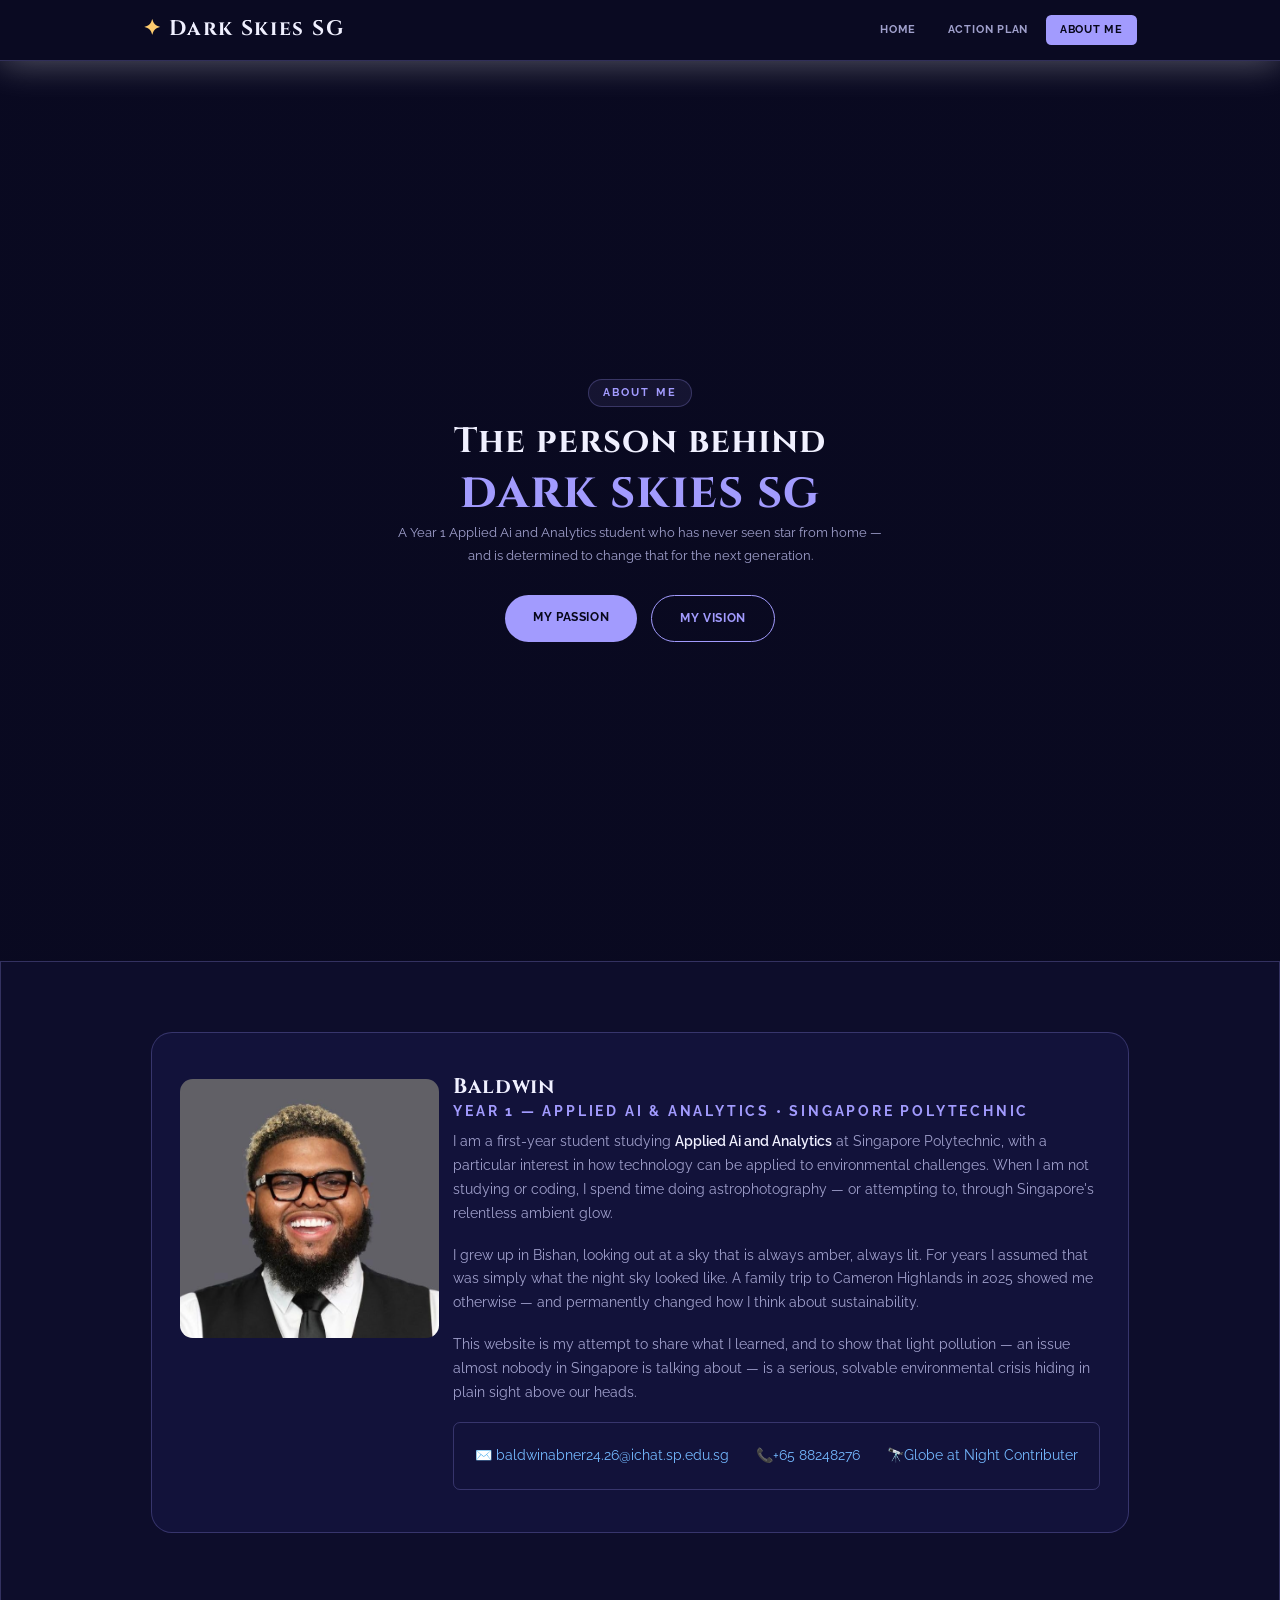
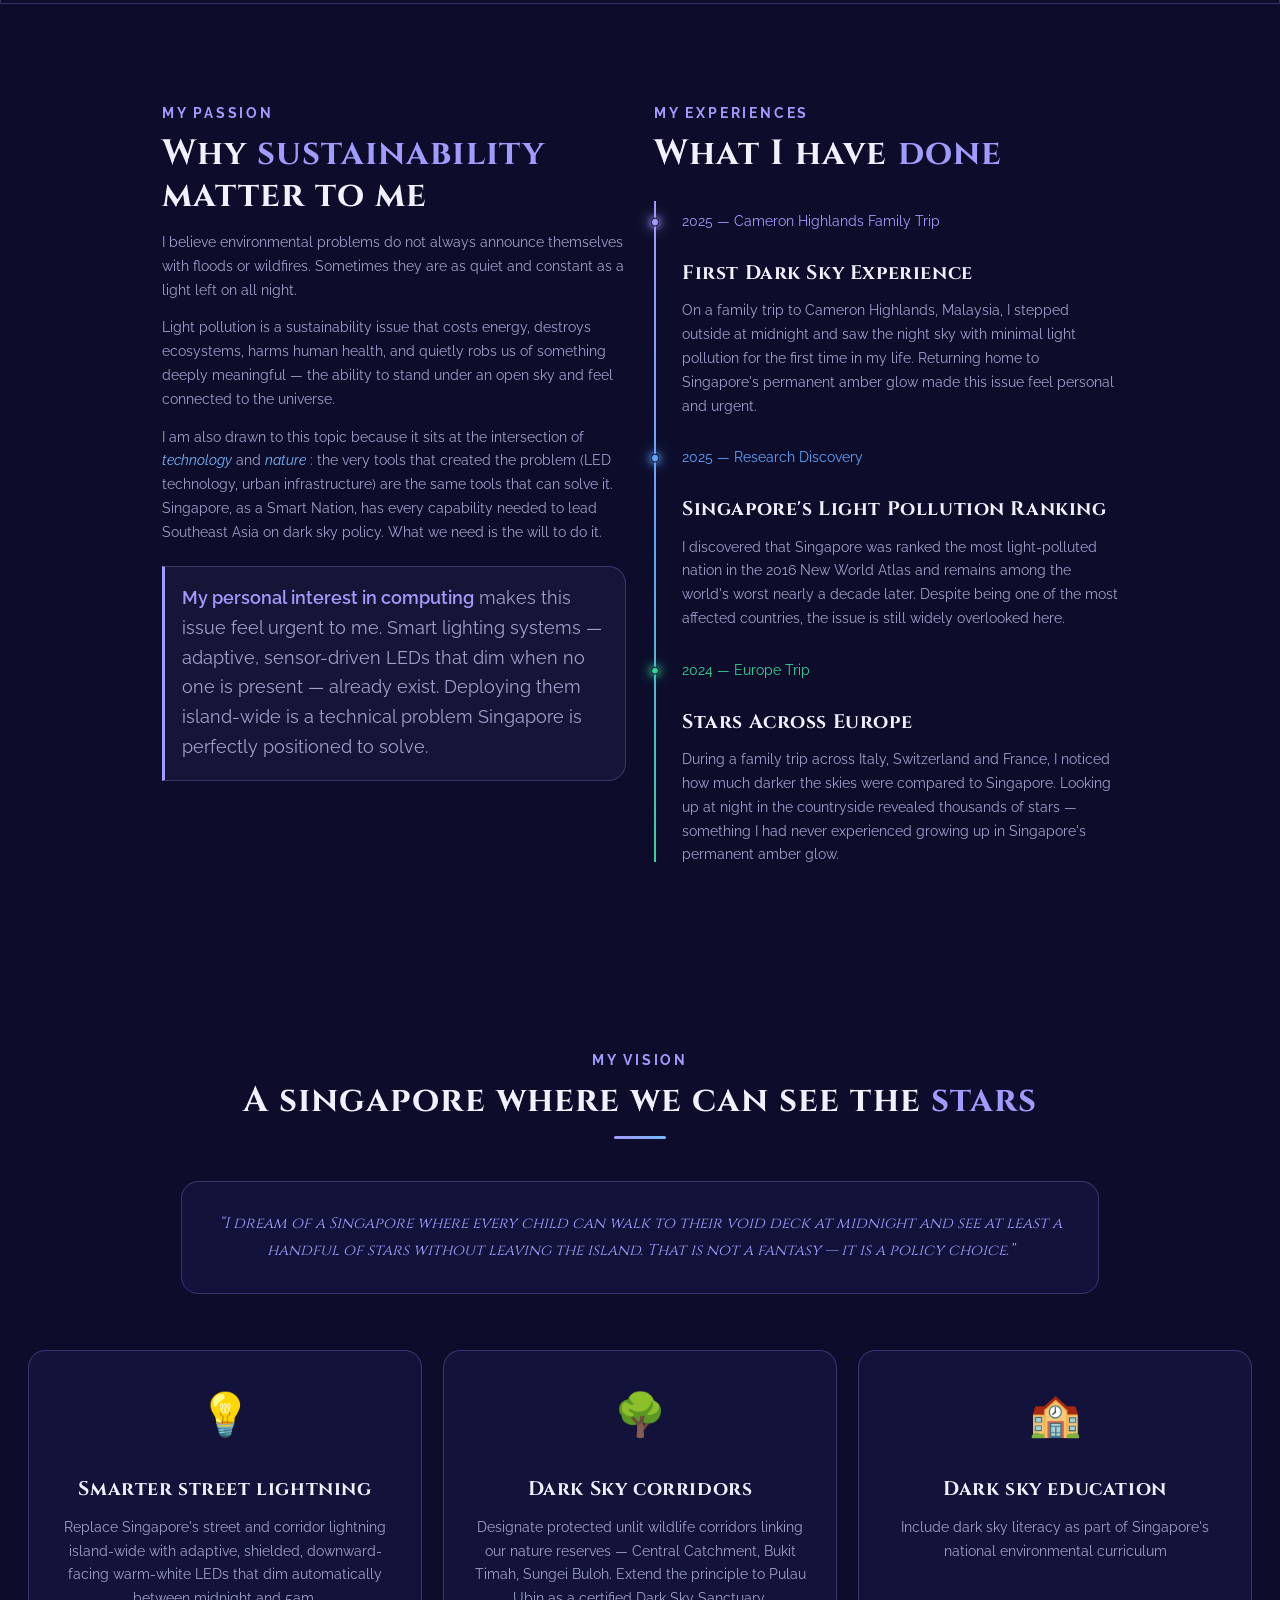
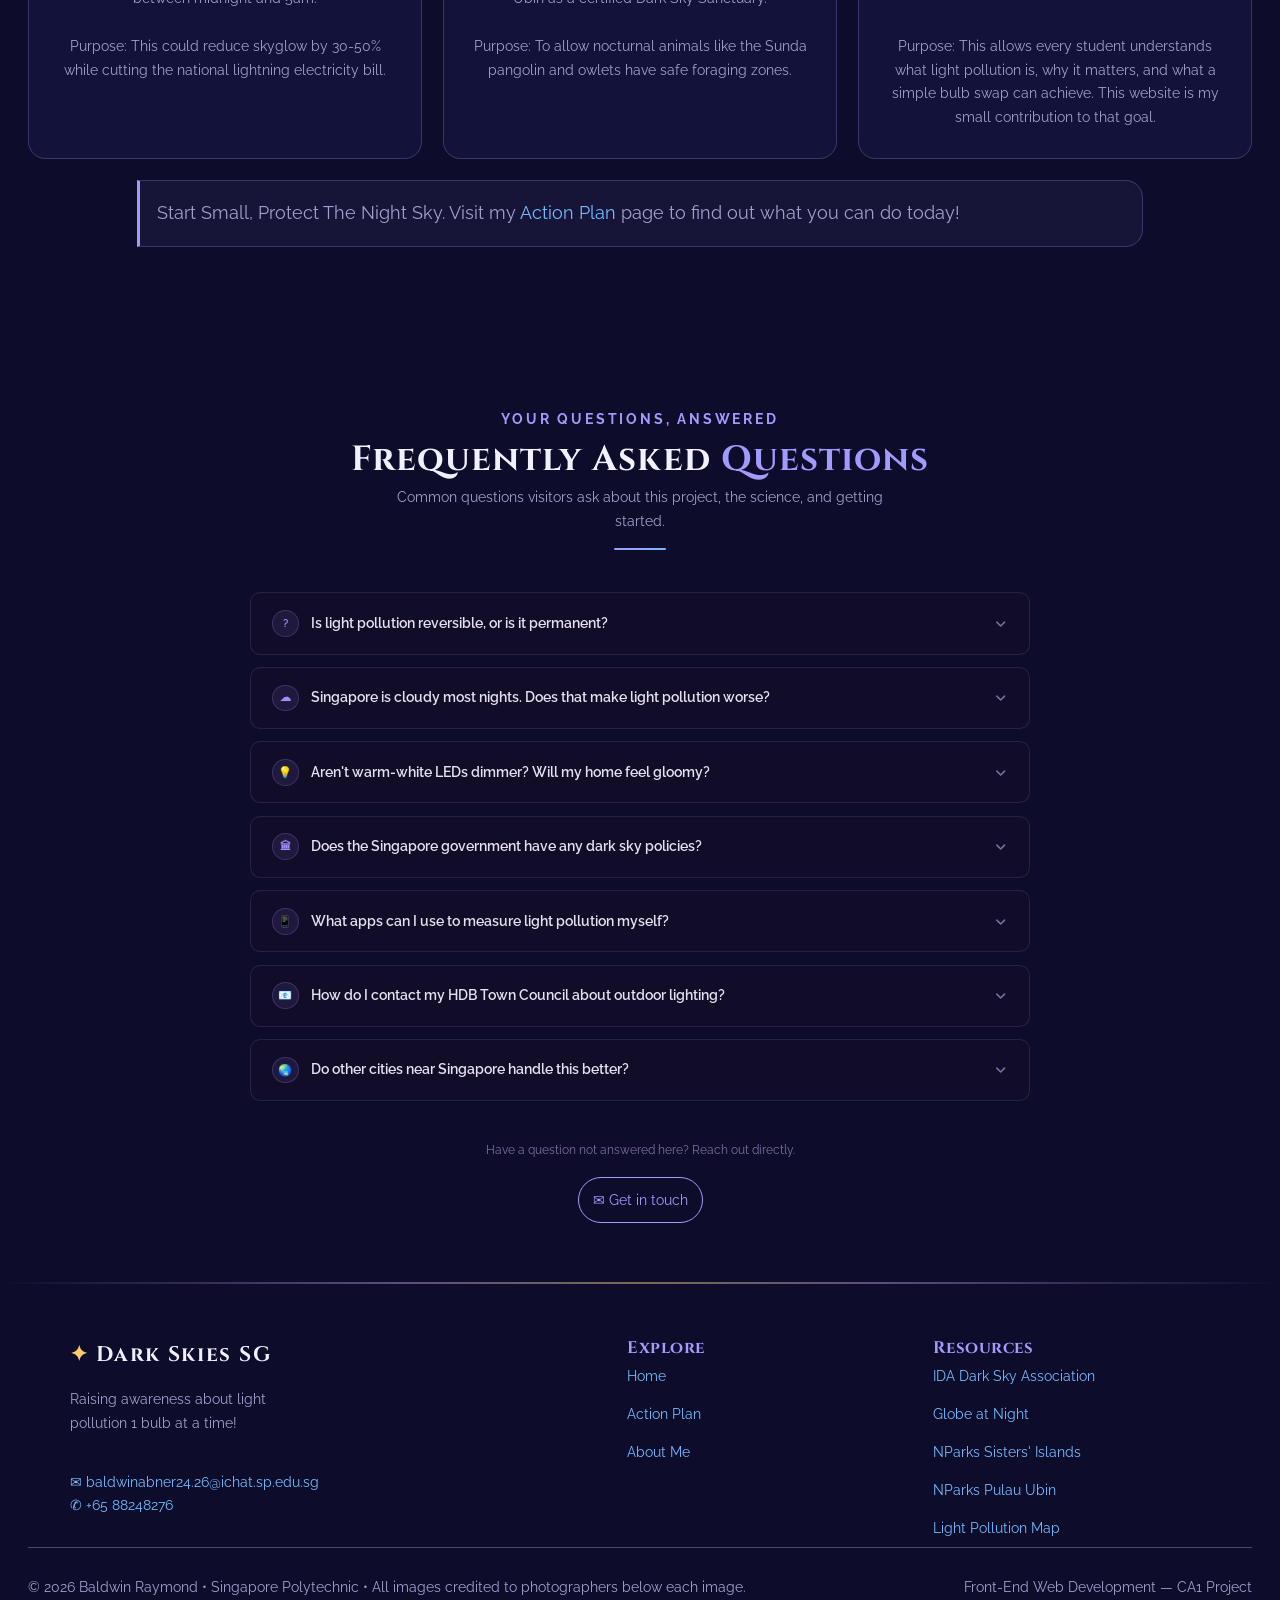
==== about.html @ 1385d78f "Adding main files" ====
<!DOCTYPE html>
<html lang="en">
<head>
    <meta charset="UTF-8">
    <meta name="viewport" content="width=device-width, initial-scale=1.0">
    <meta name="description" content="Dark Skies SG - raising awareness about light pollution in Singapore.">
    <link rel="preconnect" href="https://fonts.googleapis.com">
    <link rel="preconnect" href="https://fonts.gstatic.com" crossorigin>
    <link href="https://fonts.googleapis.com/css2?family=Cinzel:wght@400;700&family=Raleway:wght@400;500;600;700&display=swap" rel="stylesheet">
    <link rel="stylesheet" href="/css/global.css">
    <link rel="stylesheet" href="/css/about.css">
    <title>Dark Skies SG</title>
</head>

<body>
    <header>
        <div>
            <a href="index.html" class="logo">Dark Skies SG</a>
            <nav>
                <ul>
                    <li><a href="index.html">Home</a></li>
                    <li><a href="action.html">Action Plan</a></li>
                    <li><a href="about.html" class="active">About Me</a></li>
                </ul>
            </nav>
        </div>
    </header>
    <main>
        <section class="starry-night">
                <div>
                    <span class="banner-label">About me</span>
                    <h1>The person behind<br><span>dark skies sg</span></h1>
                    <p>
                        A Year 1 Applied Ai and Analytics student who has never seen star from home 
                        &mdash; and is determined to change that for the next generation.
                    </p>
                    <div class="button-row">
                        <a href="#passion" class="btn-primary">My Passion</a>
                        <a href="#vision"  class="btn-outline">My Vision</a>
                    </div>
                </div>
        </section>
        <section class="profile">
            <div>
                <div >
                    <img class="pfp" src="/images/about/druski.png" alt="Picture of Me(Baldwin)">
                </div>
                <div class="profile-text">
                    <h1>Baldwin</h1>
                    <span class="section-tag">Year 1 &mdash; Applied AI &amp; Analytics &bull; Singapore Polytechnic</span>
                    <p class="profile-description">I am a first-year student studying <strong>Applied Ai and Analytics</strong> at Singapore Polytechnic&comma; with a particular interest in how technology can be applied to environmental challenges. 
                        When I am not studying or coding&comma; I spend time doing astrophotography &mdash; or attempting to&comma; through Singapore&apos;s relentless ambient glow.
                    </p>
                    <p class="profile-description"> I grew up in Bishan&comma; looking out at a sky that is always amber, always lit. For years I assumed that was simply what the night sky looked like. 
                        A family trip to Cameron Highlands in 2025 showed me otherwise &mdash; and permanently changed how I think about sustainability.
                    </p>
                    <p class="profile-description">
                        This website is my attempt to share what I learned&comma; and to show that light pollution &mdash; an issue almost nobody in Singapore is talking about — 
                        is a serious, solvable environmental crisis hiding in plain sight above our heads.
                    </p>
                    <div class="socials">
                        <div>
                            
                            <a class="email" href="mailto:baldwinabner24.26@ichat.sp.edu.sg">&#x2709;&#xFE0F; baldwinabner24.26@ichat.sp.edu.sg</a>
                        </div>
                        <div>
                            <a class="tel" href="tel:+6588248276">&#x1F4DE;+65 88248276</a>
                        </div>
                        <div>
                            <a href="https://globeatnight.org/" target="_blank">&#x1F52D;Globe at Night Contributer</a>
                        </div>
                    </div>
                </div>
            </div>
            
        </section>
        <section id="passion">
            <div>
                <div id="mypassion">
                    <span class="section-tag">My passion</span>
                    <h2>Why <span class="highlight">sustainability</span> matter to me</h2>
                    <p>I believe environmental problems do not always announce themselves with floods or wildfires. 
                        Sometimes they are as quiet and constant as a light left on all night.</p>
                    <p>Light pollution is a sustainability issue that costs energy, destroys ecosystems, harms human health, and quietly robs us of something deeply meaningful 
                        &mdash; the ability to stand under an open sky and feel connected to the universe.</p>
                    <p>I am also drawn to this topic because it sits at the intersection of <em>technology</em> and <em>nature</em> &colon; 
                        the very tools that created the problem (LED technology, urban infrastructure) are the same tools that can solve it. 
                        Singapore, as a Smart Nation, has every capability needed to lead Southeast Asia on dark sky policy. What we need is the will to do it.</p>
                    <div class="highlight-box">
                        <strong class="text-violet">My personal interest in computing</strong> makes this issue feel urgent to me. Smart lighting systems &mdash; adaptive, sensor-driven LEDs that dim when no one is present &mdash; already exist. 
                        Deploying them island-wide is a technical problem Singapore is perfectly positioned to solve.
                    </div>
                </div>
                <div id="exp">
                    <span class="section-tag">My experiences</span>
                    <h2>What I have <span class="highlight">done</span></h2>
                    <div class="exp-timeline">
                        <div class="exp-item">
                            <p class="exp-year">2025 &mdash; Cameron Highlands Family Trip</p>
                            <h3>First Dark Sky Experience</h3>
                            <p>On a family trip to Cameron Highlands, Malaysia, I stepped outside
                            at midnight and saw the night sky with minimal light pollution for the
                            first time in my life. Returning home to Singapore's permanent amber
                            glow made this issue feel personal and urgent.</p>
                        </div>
                        <div class="exp-item">
                            <p class="exp-year">2025 &mdash; Research Discovery</p>
                            <h3>Singapore's Light Pollution Ranking</h3>
                            <p>I discovered that Singapore was ranked the most light-polluted
                            nation in the 2016 New World Atlas and remains among the world's
                            worst nearly a decade later. Despite being one of the most affected
                            countries, the issue is still widely overlooked here.</p>
                        </div>
                        <div class="exp-item">
                            <p class="exp-year">2024 &mdash; Europe Trip</p>
                            <h3>Stars Across Europe</h3>
                            <p>During a family trip across Italy, Switzerland and France, I noticed
                            how much darker the skies were compared to Singapore. Looking up at night
                            in the countryside revealed thousands of stars — something I had never
                            experienced growing up in Singapore's permanent amber glow.</p>
                        </div>
                    </div>
                </div>
            </div>
        </section>
        <section id="vision">
            <div class="section-head">
                <span class="section-tag">My vision</span>
                <h2>A singapore where we can see the <span class="text-violet">stars</span></h2>
            </div>
            <div class="vision-quote">
                <p>&ldquo;I dream of a Singapore where every child can walk to their void deck at midnight and see at least a handful of stars without leaving the island. That is not a fantasy &mdash; it is a policy choice.&rdquo;</p>
            </div>
            <div id="vision-grid">
                <div>
                    <p class="vision-logo" aria-hidden="true">&#x1F4A1;</p>
                    <h3>Smarter street lightning</h3>
                    <p>Replace Singapore's street and corridor lightning island-wide with adaptive, shielded,
                        downward-facing warm-white LEDs that dim automatically between midnight and 5am. 
                        <br/><br/>
                        Purpose: This could reduce skyglow by 30-50% while cutting the national lightning electricity bill.
                    </p>
                </div>
                <div>
                    <p class="vision-logo" aria-hidden="true">&#x1F333;</p>
                    <h3>Dark Sky corridors</h3>
                    <p>Designate protected unlit wildlife corridors linking our nature reserves &mdash; 
                        Central Catchment, Bukit Timah, Sungei Buloh.  Extend the principle to Pulau Ubin as a certified Dark Sky Sanctuary.
                        <br/><br/>
                        Purpose: To allow nocturnal animals like the Sunda pangolin and owlets have safe foraging zones. 
                       </p>
                </div>
                <div>
                    <p class="vision-logo" aria-hidden="true">&#x1F3EB;</p>
                    <h3>Dark sky education</h3>
                    <p>Include dark sky literacy as part of Singapore&apos;s national environmental curriculum 
                        <br/><br/><br/><br/>
                        Purpose: This allows every student understands what light pollution is, why it matters, and what a simple bulb swap can achieve. 
                        This website is my small contribution to that goal.</p>
                </div>
            </div>
            <span class="highlight-box">Start Small, Protect The Night Sky. Visit my <a href="action.html">Action Plan</a> page to find out what you can do today!
            </span>
        </section>
        <section id="faq">
            <div class="section-head">
                <span class="section-tag">Your Questions, Answered</span>
                <h2>Frequently Asked <span class="highlight">Questions</span></h2>
                <p>Common questions visitors ask about this project, the science, and getting started.</p>
            </div>

            <div class="faq-list">

                <details class="faq-item">
                    <summary>
                        <span class="faq-q-text">
                            <span class="faq-icon">?</span>
                            Is light pollution reversible, or is it permanent?
                        </span>
                        <svg class="faq-chevron" viewBox="0 0 20 20" fill="none" stroke="currentColor" stroke-width="2" stroke-linecap="round" stroke-linejoin="round">
                            <path d="M5 8l5 5 5-5"/>
                        </svg>
                    </summary>
                    <div class="faq-answer">
                        <p>Unlike most environmental damage, light pollution is <strong>almost entirely reversible the moment you switch a light off</strong>. There is no residue to clean up, no soil to remediate. Cities that have adopted shielded, downward-facing warm LEDs have reported measurably darker skies within weeks. The challenge is political and cultural, not scientific.</p>
                    </div>
                </details>

                <details class="faq-item">
                    <summary>
                        <span class="faq-q-text">
                            <span class="faq-icon">&#x2601;</span>
                            Singapore is cloudy most nights. Does that make light pollution worse?
                        </span>
                        <svg class="faq-chevron" viewBox="0 0 20 20" fill="none" stroke="currentColor" stroke-width="2" stroke-linecap="round" stroke-linejoin="round">
                            <path d="M5 8l5 5 5-5"/>
                        </svg>
                    </summary>
                    <div class="faq-answer">
                        <p>Yes, significantly. Cloud cover acts like a giant mirror, <strong>reflecting artificial light back down</strong> and amplifying skyglow. On an overcast night in Singapore, the sky can appear even brighter than on a clear night &mdash; the clouds trap and scatter the light upward from buildings and streets below. This is why our nights never truly go dark, even in a thunderstorm.</p>
                        <div class="highlight-box">&#x2139;&#xFE0F; This also means reducing light output has an outsized positive effect here &mdash; less light in means far less reflected back.</div>
                    </div>
                </details>

                <details class="faq-item">
                    <summary>
                        <span class="faq-q-text">
                            <span class="faq-icon">&#x1F4A1;</span>
                            Aren&apos;t warm-white LEDs dimmer? Will my home feel gloomy?
                        </span>
                        <svg class="faq-chevron" viewBox="0 0 20 20" fill="none" stroke="currentColor" stroke-width="2" stroke-linecap="round" stroke-linejoin="round">
                            <path d="M5 8l5 5 5-5"/>
                        </svg>
                    </summary>
                    <div class="faq-answer">
                        <p>Not at all. Brightness is measured in <strong>lumens</strong>, not colour temperature &mdash; a 2700&thinsp;K warm-white bulb can be just as bright as a 6500&thinsp;K cool-white one at the same wattage. The difference is the tone: warm white feels like candlelight or sunrise; cool white mimics midday daylight. Warm light is actually <strong>easier on the eyes indoors at night</strong> and signals to your brain that it is time to wind down.</p>
                    </div>
                </details>

                <details class="faq-item">
                    <summary>
                        <span class="faq-q-text">
                            <span class="faq-icon">&#x1F3DB;</span>
                            Does the Singapore government have any dark sky policies?
                        </span>
                        <svg class="faq-chevron" viewBox="0 0 20 20" fill="none" stroke="currentColor" stroke-width="2" stroke-linecap="round" stroke-linejoin="round">
                            <path d="M5 8l5 5 5-5"/>
                        </svg>
                    </summary>
                    <div class="faq-answer">
                        <p>As of 2026, Singapore has <strong>no dedicated light pollution legislation</strong>. The BCA and NEA regulate energy efficiency and some outdoor lighting standards, but sky-facing glare and skyglow are not formally controlled. NParks has taken steps to reduce lighting in some nature reserves, but there is no national dark sky framework comparable to those in the UK, Czech Republic, or South Korea.</p>
                        <div class="highlight-box">&#x270D;&#xFE0F; This is exactly why citizen petitions &mdash; like the HDB Town Council letter in my action plan &mdash; matter. Policy follows public pressure.</div>
                    </div>
                </details>

                <details class="faq-item">
                    <summary>
                        <span class="faq-q-text">
                            <span class="faq-icon">&#x1F4F1;</span>
                            What apps can I use to measure light pollution myself?
                        </span>
                        <svg class="faq-chevron" viewBox="0 0 20 20" fill="none" stroke="currentColor" stroke-width="2" stroke-linecap="round" stroke-linejoin="round">
                            <path d="M5 8l5 5 5-5"/>
                        </svg>
                    </summary>
                    <div class="faq-answer">
                        <p><strong>Loss of the Night</strong> &lpar;Android &amp; iOS&rpar; turns your eyes into a calibrated sensor &mdash; it guides you to look at specific stars and records how many you can detect, producing a sky brightness reading. <strong>Globe at Night</strong> has a companion app for submitting star counts. For a map view, <a href="https://lightpollutionmap.info" target="_blank">lightpollutionmap.info</a> overlays satellite-measured sky brightness globally and lets you zoom into any Singapore neighbourhood.</p>
                    </div>
                </details>

                <details class="faq-item">
                    <summary>
                        <span class="faq-q-text">
                            <span class="faq-icon">&#x1F4E7;</span>
                            How do I contact my HDB Town Council about outdoor lighting?
                        </span>
                        <svg class="faq-chevron" viewBox="0 0 20 20" fill="none" stroke="currentColor" stroke-width="2" stroke-linecap="round" stroke-linejoin="round">
                            <path d="M5 8l5 5 5-5"/>
                        </svg>
                    </summary>
                    <div class="faq-answer">
                        <p>Every HDB estate has a Town Council with a public feedback portal. Visit <strong>mynicehome.gov.sg</strong> or your Town Council&apos;s own website and submit a request under the &ldquo;estate maintenance&rdquo; or &ldquo;lighting&rdquo; category. Requests backed by <strong>multiple residents signing the same letter</strong> carry significantly more weight. Be specific: cite the fixture location, suggest shielded replacements, and reference energy savings as a benefit to the TC&apos;s budget.</p>
                    </div>
                </details>

                <details class="faq-item">
                    <summary>
                        <span class="faq-q-text">
                            <span class="faq-icon">&#x1F30F;</span>
                            Do other cities near Singapore handle this better?
                        </span>
                        <svg class="faq-chevron" viewBox="0 0 20 20" fill="none" stroke="currentColor" stroke-width="2" stroke-linecap="round" stroke-linejoin="round">
                            <path d="M5 8l5 5 5-5"/>
                        </svg>
                    </summary>
                    <div class="faq-answer">
                        <p><strong>South Korea</strong> passed a Light Pollution Prevention Act in 2012, establishing national measurement standards and restricting upward-facing commercial signage after midnight. <strong>Taiwan</strong> has designated dark sky parks and restricts street lighting colour temperature near nature reserves. Even <strong>Hong Kong</strong>, similarly dense, has a voluntary Charter on External Lighting that has reduced some commercial glare. Singapore is among the most capable cities in the region to lead on this &mdash; it simply has not prioritised it yet.</p>
                    </div>
                </details>

            </div>

            <div class="faq-bottom">
                <p>Have a question not answered here? Reach out directly.</p>
                <a href="mailto:baldwinabner24.26@ichat.sp.edu.sg" class="btn-outline">&#x2709; Get in touch</a>
            </div>
        </section>
    </main>
    <footer>
        <div class="footer-grid">
            <div>
                <a class="logo" id="footer-logo" href="index.html">Dark Skies SG</a>
                <p>Raising awareness about light pollution 1 bulb at a time&excl;</p>
                <ul class="footer-socials">
                    <li><a href="mailto:baldwinabner24.26@ichat.sp.edu.sg">✉ baldwinabner24.26@ichat.sp.edu.sg</a></li>
                    <li><a href="tel:+6588248276">✆ +65 88248276</a></li>
                </ul>
            </div>
            <div class="footer-col">
                <h4 class="text-violet">Explore</h4>
                <ul>
                    <li><a href="index.html">Home</a></li>
                    <li><a href="action.html">Action Plan</a></li>
                    <li><a href="about.html">About Me</a></li>
                </ul>
            </div>
 
            <div class="footer-col">
                <h4 class="text-violet">Resources</h4>
                <ul>
                    <li>
                        <a href="https://www.darksky.org" target="_blank">
                            IDA Dark Sky Association
                        </a>
                    </li>
                    <li>
                        <a href="https://www.globeatnight.org" target="_blank">
                            Globe at Night
                        </a>
                    </li>
                    <li>
                        <a href="https://www.nparks.gov.sg/visit/parks/park-detail/sisters-islands-marine-park" target="_blank">
                            NParks Sisters' Islands
                        </a>
                    </li>
                    <li>
                        <a href="https://pulau-ubin.nparks.gov.sg/" target="_blank">
                            NParks Pulau Ubin
                        </a>
                    </li>
                    <li>
                        <a href="https://lightpollutionmap.info" target="_blank">
                            Light Pollution Map
                        </a>
                    </li>
                </ul>
            </div>
            
        </div>
        <hr>
        <p class="footer-bottom">
            &copy; 2026 Baldwin Raymond &bull; Singapore Polytechnic &bull; All images credited to photographers below each image.
            <span class="footer-credit">Front-End Web Development &mdash; CA1 Project</span>
        </p>
    </footer>
</body>

</html>
---- css/global.css ----
/* ============================================================
   global.css — shared across all pages
   ============================================================ */

/* --- Reset & base ----------------------------------------- */
*, *::before, *::after { margin: 0; padding: 0; box-sizing: border-box; }

html { scroll-behavior: smooth; }

:root {
    font-size: 14px;
}

@media (min-width: 1900px) {
    :root { font-size: 20px; }
}


body {
    font-family: 'Raleway', 'Segoe UI', sans-serif;
    background-color: #0d0d2b;
    font-size: 1rem;
    line-height: 1.7;
    min-width: 62.5rem; /* 1000px */
    color: #a0a0cc;
    overflow-x: hidden;
}

/* --- Headings --------------------------------------------- */
h1, h2, h3, h4 {
    font-family: 'Cinzel', 'Georgia', serif;
    font-weight: 700;
    line-height: 1.2;
    letter-spacing: 0.03em;
    color: #f0f0ff;
}

h2 { font-size: 2.5rem; }
h2 span { color: #a29bfe; }

h3 { font-size: 1.4rem; margin-bottom: 1rem; }

h4{
    font-size: 1.2rem;
}

strong { 
    color: #f0f0ff;
    font-weight: 600;
}
em { color: #74b9ff; }

a {
    color: #74b9ff;
    text-decoration: none;
    transition: color 0.3s ease;
}

ul:hover a {
    opacity: 0.4;
    transition: opacity 0.3s ease-in-out;
}

ul a:hover {
    opacity: 1;
}
a:hover { color: #a29bfe; }

figcaption { color: #a0a0cc; }

/* --- Header ----------------------------------------------- */
header {
    position: sticky;
    top: 0;
    z-index: 999;
    background-color: #0a0a22;
    border-bottom: 1px solid rgba(162,155,254,.25);
    box-shadow: 0 0.25rem 2.5rem rgba(255,255,255,0.3);
    overflow-x: hidden;
}

header > div {
    max-width: 75rem; /* 1200px */
    margin: 0 auto;
    padding: 0 2rem;
    height: 4.25rem; /* 68px */
    display: flex;
    align-items: center;
    justify-content: space-between;
}

/* --- Logo ------------------------------------------------- */
.logo {
    font-family: 'Cinzel', Georgia, serif;
    font-size: 1.5rem;
    font-weight: 700;
    color: #f0f0ff;
    letter-spacing: 0.08em;
    text-decoration: none;
}
.logo::before { content: "✦ "; color: #fdcb6e; }
.logo:hover { color: #a29bfe; opacity: .9; }

/* --- Nav -------------------------------------------------- */
nav ul {
    list-style: none;
    display: flex;
    gap: 0.25rem;
    align-items: center;
}

nav a {
    display: block;
    padding: 0.4rem 1rem;
    font-size: 0.8rem;
    font-weight: 700;
    letter-spacing: 0.07em;
    text-transform: uppercase;
    color: #a0a0cc;
    text-decoration: none;
    border-radius: 0.375rem; /* 6px */
    white-space: nowrap;
    transition: color .2s, background-color .2s;
}
nav a:hover { background-color: #181848; color: #f0f0ff; }
nav a.active { background-color: #a29bfe; color: #07071a; }

/* --- Sections --------------------------------------------- */
section { padding: 5rem 2rem; } /* 80px 2rem */

.section-dark { background-color: #0a0a22; }

/* Section tag (small label above heading) */
.section-tag {
    display: block;
    margin-bottom: 0.5rem;
    font-size: 1rem;
    font-weight: 700;
    letter-spacing: 0.2em;
    text-transform: uppercase;
    color: #a29bfe;
}

/* Centred section header block */
.section-head {
    text-align: center;
    margin-bottom: 3rem;
}

.section-head::after {
    content: "";
    display: block;
    background: linear-gradient(to right, #A29BFE, #74b9ff);
    margin: auto;
    margin-top: 1rem;
    width: 3.75rem;   /* 60px */
    height: 0.1875rem; /* 3px */
    border-radius: 3.125rem; /* 50px */
}
.section-head p {
    max-width: 37.5rem; /* 600px */
    margin: 0.4rem auto 0;
    font-size: 1rem;
}

/* --- Cards (shared base) ---------------------------------- */
.card, .case-card {
    background-color: #12123a;
    border: 1px solid rgba(162,155,254,.25);
    border-radius: 0.75rem; /* 12px */
    padding: 1rem;
    display: flex;
    flex-direction: column;
    overflow: hidden;
    position: relative;
}

.card img, .case-card img {
    width: 100%;
    height: 20rem; /* 320px */
    object-fit: cover;
}

.card p, .case-card p {
    margin: 0.75rem 0;
}

/* --- Tags ------------------------------------------------- */
.tags { display: flex; flex-wrap: wrap; gap: 0.5rem; margin-top: 2rem; }

.tag {
    display: inline-block;
    padding: 0.35rem 0.9rem;
    font-size: 0.78rem;
    font-weight: 600;
    letter-spacing: 0.05em;
    border: 1px solid rgba(162,155,254,.25);
    border-radius: 6.25rem; /* 100px */
    color: #a0a0cc;
    background-color: #12123a;
    transition: border-color .3s, color .3s;
    cursor: default;
}
.tag:hover { border-color: #a29bfe; color: #a29bfe; }

/* --- Highlight box ---------------------------------------- */
.highlight-box {
    display: block;
    align-items: flex-start;
    max-width: 71.875rem; /* 1150px */
    margin: 1.5rem auto;
    padding: 1.25rem;
    background-color: rgba(162,155,254,.06);
    border: 1px solid rgba(162,155,254,.25);
    border-left: 0.25rem solid #a29bfe; /* 4px */
    border-radius: 0 1.25rem 1.25rem 0; /* 0 20px 20px 0 */
    color: #a0a0cc;
    font-size: 1.25rem;
}
.highlight-box p {
    margin-bottom: 1rem;
    font-size: 1.25rem;
}
.text-violet { color: #a29bfe; }



.starry-night {
    min-height: 100vh;
    display: flex;
    align-items: center;
    justify-content: center;
    text-align: center;
    padding: 4rem;
    background-image:
        linear-gradient(rgba(7,7,26,.62), rgba(7,7,26,.62)),
        url("https://usagif.com/wp-content/uploads/gifs/starfall-gif-46.gif");
    background-size: cover;
    background-position: center;
}

.starry-night > div {
    max-width: 100rem;
    width: 100%;
    margin: 0 auto;
    margin-top: 0;
}

.starry-night h1 { font-size: 2.5rem; }
.starry-night h1 > span { font-size: 3.5rem; color: #a29bfe; }
.starry-night h1 span span { font-size: 4.5rem; }

/* Banner label pill */
.banner-label {
    display: inline-block;
    margin-bottom: 1rem;
    padding: 0.3rem 1rem;
    font-size: 0.75rem;
    font-weight: 700;
    letter-spacing: 0.2em;
    text-transform: uppercase;
    color: #a29bfe;
    border: 1px solid rgba(162,155,254,.25);
    border-radius: 6.25rem; /* 100px */
    background-color: rgba(162,155,254,.08);
}
    
/* Subtitle */
.starry-night p {
    font-size: 0.9rem;
    max-width: 35rem; /* 560px */
    margin: 0 auto 2rem;
    line-height: 1.8;

}

/* CTA buttons */
.button-row {
    display: flex;
    gap: 1rem;
    justify-content: center;
    flex-wrap: wrap;
}

.button-row a {
    display: inline-block;
    padding: 0.85rem 2rem;
    border-radius: 6.25rem; /* 100px */
    font-size: 0.88rem;
    font-weight: 700;
    letter-spacing: 0.05em;
    text-transform: uppercase;
    text-decoration: none;
    transition: transform .2s, background-color .2s, box-shadow 0.5s ease;
}
.button-row a:hover { transform: translateY(-0.125rem); } /* -2px */

.btn-primary {
    background-color: #a29bfe;
    color: #07071a;
}
.btn-primary:hover { 
    background-color: #8b82ee; 
    color: #07071a;
    box-shadow: 0 0 0.5rem #8b82ee, 0 0 1rem #8b82ee; /* 8px, 16px */
}

.btn-outline {
    background-color: transparent;
    color: #a29bfe;
    border: 0.125rem solid #a29bfe; 
    padding: 1rem;
    border-radius: 50px;
    transition: box-shadow 0.3s ease;
}
.btn-outline:hover { 
    background-color: rgba(162,155,254,.12); 
    color: #a29bfe;
    box-shadow: 0 0 0.5rem #8b82ee, 0 0 1rem #8b82ee;
}

footer::before{
    content: '';
    position: absolute;
    top: 0; 
    left: 0; 
    right: 0;
    height: 2px;
    background: linear-gradient(90deg,
        transparent 0%,
        rgba(200, 170, 255, 0.4) 30%,
        rgba(232, 200, 126, 0.5) 50%,
        rgba(200, 170, 255, 0.4) 70%,
        transparent 100%);
    z-index: 1;
    margin-bottom: 2rem;
}

footer{
    position: relative;
    padding: 4rem 2rem;
    padding-bottom: 4rem;
}
.footer-grid{
    display: grid;
    grid-template-columns: 1fr 1fr 1fr;
    gap: 2rem;
    margin: 0 3rem;
}

.footer-grid>div:nth-child(1){
    padding-right: 20rem;
}


.footer-grid > div:nth-child(1) p {
    margin-top:1rem;
    margin-bottom: 1rem;
}

.footer-socials{
    white-space: nowrap;
    padding: 1.5rem 0;
    list-style-type: none;
}

.footer-col ul{
    list-style-type: none;
}




.footer-col ul li{
    padding: 0.5rem 0;
}

hr{
    border: 0;
    border-top: 1px solid rgba(255, 255, 255, 0.25);
}

.footer-bottom{
    padding-top: 2rem;
    white-space: nowrap;
}

.footer-credit{
    float: right;
}
---- css/about.css ----
.profile {
    border: 1px solid rgba(162, 155, 254, 0.25);
}
.profile > div {
    background-color: #12123A;
    display: grid;
    grid-template-columns: 17.5rem 1fr; 
    gap: 2rem;
    padding: 3rem 2rem;
    margin: auto;
    max-width: 80%;
    border: 1px solid rgba(162, 155, 254, 0.25);
    border-radius: 1.5rem;
    justify-content: start;
}
.pfp {
    margin-top: 0.35rem;
    border-radius: 1vw;
    width: 18.5rem;
    height:18.5rem;
}

.profile-description { margin-bottom: 2vh; }

.socials {
    display: grid;
    grid-template-columns: 1fr 1fr 1fr;
    gap: 0.75rem;
    border: 1px solid rgba(162, 155, 254, 0.25);
    border-radius: 0.5rem;
    padding: 1.5rem;
}

.socials div {
    margin: auto;
    white-space: nowrap;
}

#passion {
    width: 100%;
    display: block;
}
#passion > div {
    display: grid;
    grid-template-columns: 1fr 1fr;
    gap: 2rem;
    max-width: 85%;
    margin: 0 auto;
    padding: 2rem 3rem;
    text-align: start;
}

#passion div p { margin-bottom: 1rem; }

#mypassion h2 { margin-bottom: 1rem; }

.exp-timeline {
    position: relative;
    padding-left: 2rem;
    margin-top: 1.5rem;
}

.exp-timeline::before {
    content: "";
    position: absolute;
    left: 0;
    top: 0.375rem;    
    bottom: 0.375rem;
    width: 0.125rem;  
    background: linear-gradient(to bottom, #a29bfe, #60a5fa, #34d399);
}

.exp-year {
    padding: 1rem 0;
    display: block;
    position: relative;
    color: #a29bfe;
}
.exp-year::before {
    content: "";
    position: absolute;
    left: -2.24rem;
    top: 50%;
    transform: translateY(-50%);
    width: 0.625rem; 
    height: 0.625rem;
    border-radius: 50%;
    background-color: #A29BFE;
    border: 0.125rem solid #0d0d2b; /* 2px */
    box-shadow: 0 0 0.5rem #a29bfe, 0 0 1rem #a29bfe;
}

.exp-item:nth-child(2) .exp-year::before {
    background-color: #60a5fa;
    box-shadow: 0 0 0.5rem #60a5fa, 0 0 1rem #60a5fa;
}

.exp-item:nth-child(2) .exp-year { color: #60a5fa; }

.exp-item:nth-child(3) .exp-year { color: #34d399; }
.exp-item:nth-child(3) .exp-year::before {
    background-color: #34d399;
    box-shadow: 0 0 0.5rem #34d399, 0 0 1rem #34d399;
}

.vision-quote {
    background-color: #12123A;
    padding: 2rem 0.5rem;
    margin: auto;
    max-width: 75%;
    border: 1px solid rgba(162, 155, 254, 0.25);
    border-radius: 1.25rem; 
    text-align: center;
}
.vision-quote p {
    color: #A29BFE;
    font-family: 'Cinzel', sans-serif;
    font-size: 1.1rem;
    font-style: italic;
    line-height: 1.8;
}

#vision-grid {
    display: grid;
    grid-template-columns: 1fr 1fr 1fr;
    gap: 1.5rem;
    margin: 0 auto;
    max-width: 93.75rem; 
    margin-top: 4rem;
    text-align: center;
}

#vision-grid div {
    background-color: #12123A;
    border: 1px solid rgba(162, 155, 254, 0.25);
    border-radius: 1.25rem; 
    padding: 2rem 2rem;
    transition: transform 0.5s ease, border 0.3s ease;
}

.vision-logo {
    margin-bottom: 2rem;
    font-size: 3rem;
}

#vision-grid div:hover {
    transform: translateY(-0.9375rem); 
    border: 1px solid #A29BFE;
    box-shadow: 0 0 1.5rem rgba(162, 155, 254, 0.25);
}

/* ── FAQ ─────────────────────────────────────────── */
#faq {
    padding: 5rem 1.5rem;
}

#faq .section-head {
    max-width: 780px;
    margin: 0 auto 3rem;
    text-align: center;
}

.faq-list {
    max-width: 780px;
    margin: 0 auto;
    display: flex;
    flex-direction: column;
    gap: 0.875rem;
}

details.faq-item {
    border: 1px solid rgba(167, 139, 250, 0.15);
    border-radius: 0.75rem;
    background: rgba(20, 14, 40, 0.6);
    overflow: hidden;
    transition: border-color 0.3s, background 0.3s;
}

details.faq-item[open] {
    border-color: rgba(167, 139, 250, 0.45);
    background: rgba(30, 18, 60, 0.8);
}

details.faq-item summary {
    display: flex;
    align-items: center;
    justify-content: space-between;
    gap: 1rem;
    padding: 1.2rem 1.5rem;
    cursor: pointer;
    list-style: none;
    font-family: 'Raleway', sans-serif;
    font-weight: 600;
    font-size: 0.975rem;
    color: #e8e0f0;
    transition: color 0.2s;
}

details.faq-item summary::-webkit-details-marker {
    display: none;
}

details.faq-item[open] summary {
    color: #c4b5fd;
}

.faq-q-text {
    display: flex;
    align-items: center;
    gap: 0.875rem;
}

.faq-icon {
    flex-shrink: 0;
    width: 1.9rem;
    height: 1.9rem;
    border-radius: 50%;
    background: rgba(167, 139, 250, 0.1);
    border: 1px solid rgba(167, 139, 250, 0.22);
    display: flex;
    align-items: center;
    justify-content: center;
    font-size: 0.8rem;
    color: #a78bfa;
    transition: background 0.3s, border-color 0.3s;
}

details.faq-item[open] .faq-icon {
    background: rgba(167, 139, 250, 0.2);
    border-color: rgba(167, 139, 250, 0.5);
}

.faq-chevron {
    flex-shrink: 0;
    width: 1.1rem;
    height: 1.1rem;
    color: #7c6fa0;
    transition: transform 0.3s ease, color 0.2s;
}

details.faq-item[open] .faq-chevron {
    transform: rotate(180deg);
    color: #a78bfa;
}

.faq-answer {
    padding: 0 1.5rem 1.4rem 1.5rem;
    border-top: 1px solid rgba(167, 139, 250, 0.1);
}

.faq-answer p {
    font-size: 0.93rem;
    line-height: 1.85;
    color: #b0a8c8;
    margin: 1rem 0 0;
}

.faq-answer a {
    color: #a78bfa;
    text-decoration: underline;
    text-decoration-color: rgba(167, 139, 250, 0.35);
    text-underline-offset: 3px;
}

.faq-answer strong {
    color: #d4c8f0;
    font-weight: 600;
}

.faq-note {
    display: flex;
    align-items: flex-start;
    gap: 0.6rem;
    margin-top: 0.9rem;
    padding: 0.7rem 1rem;
    background: rgba(167, 139, 250, 0.07);
    border-left: 2px solid rgba(167, 139, 250, 0.4);
    border-radius: 0 0.4rem 0.4rem 0;
    font-size: 0.85rem;
    color: #9d93bc;
    line-height: 1.6;
}

.faq-answer .highlight-box{
    padding: 0.5rem;
    font-size: 0.80rem;
}

.faq-bottom {
    max-width: 780px;
    margin: 2.75rem auto 0;
    text-align: center;
}

.faq-bottom p {
    color: #7c6fa0;
    font-size: 0.875rem;
    margin-bottom: 2rem;
}

.btn-outline-violet {
    display: inline-block;
    font-family: 'Raleway', sans-serif;
    font-weight: 700;
    font-size: 0.82rem;
    letter-spacing: 0.08em;
    text-transform: uppercase;
    color: #a78bfa;
    border: 1px solid rgba(167, 139, 250, 0.45);
    padding: 0.7rem 1.6rem;
    border-radius: 2rem;
    text-decoration: none;
    transition: background 0.2s, color 0.2s;
}

.btn-outline-violet:hover {
    background: rgba(167, 139, 250, 0.12);
    color: #c4b5fd;
}
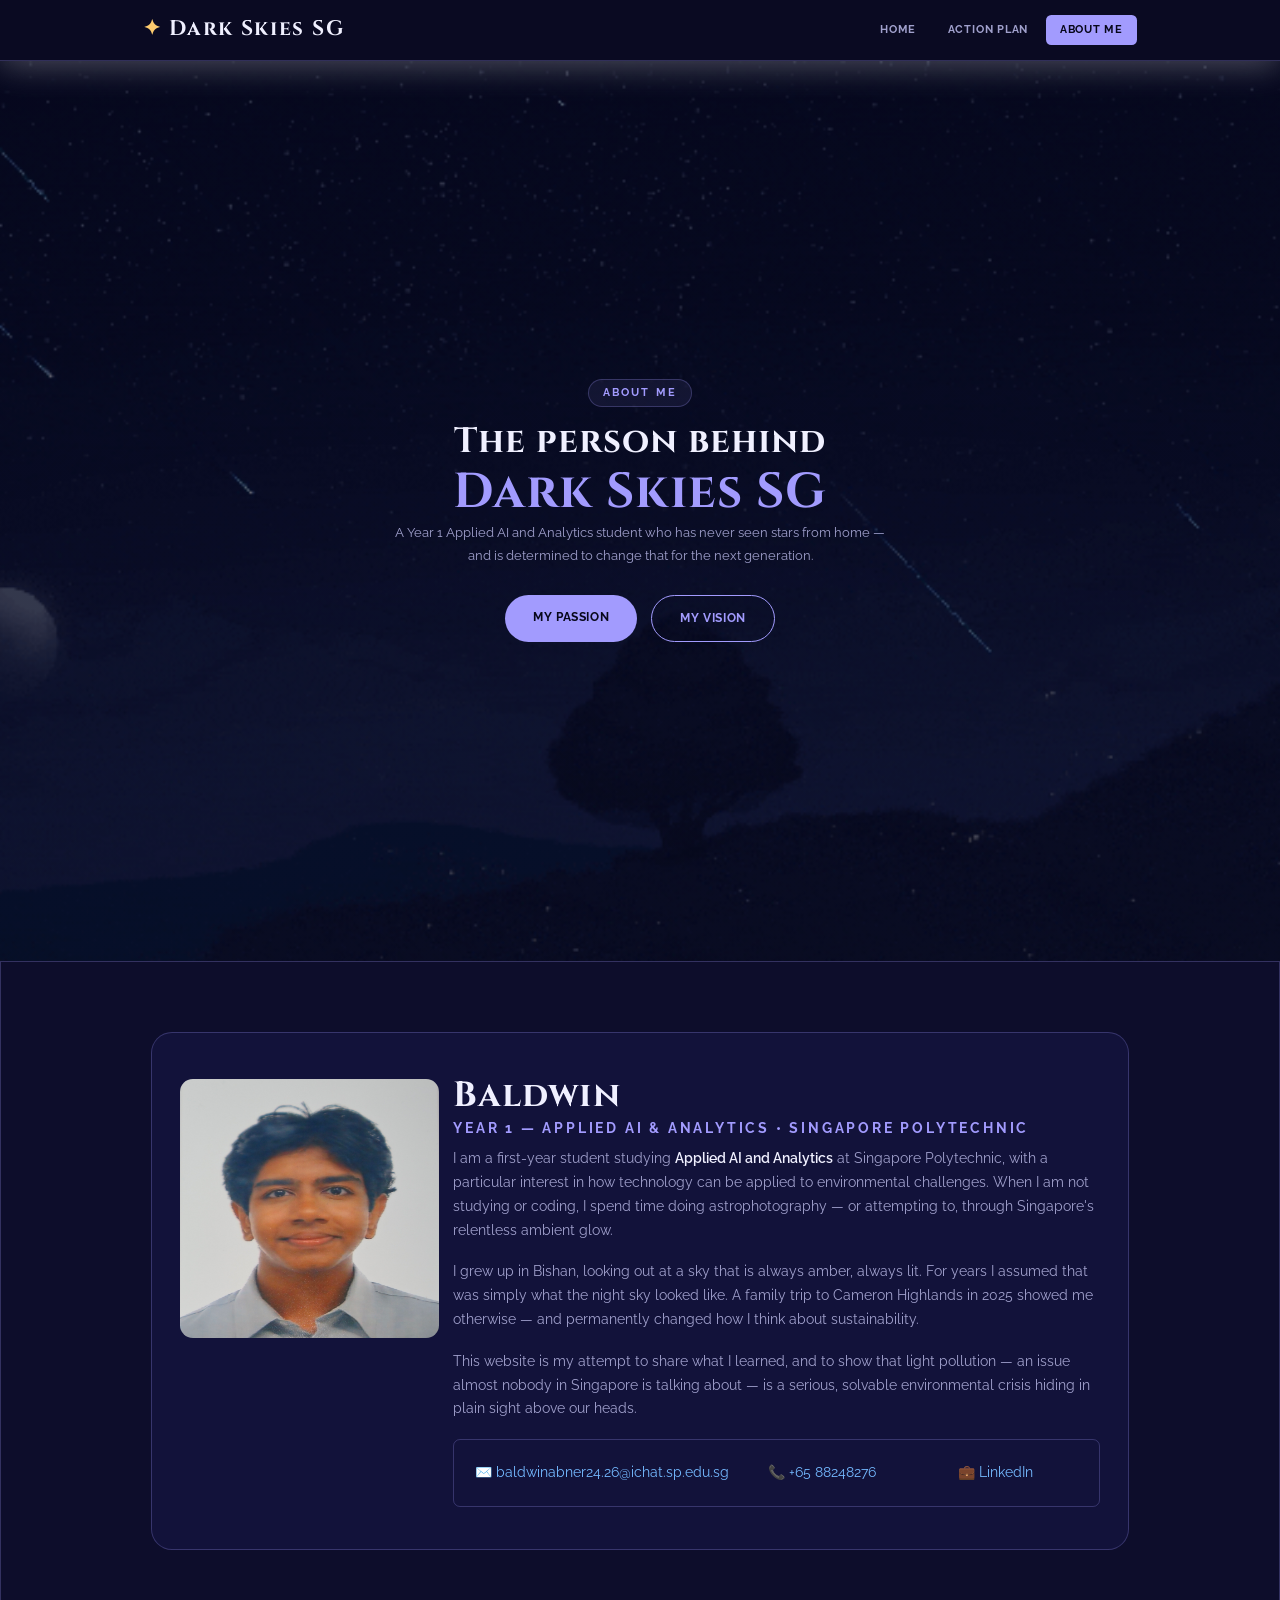
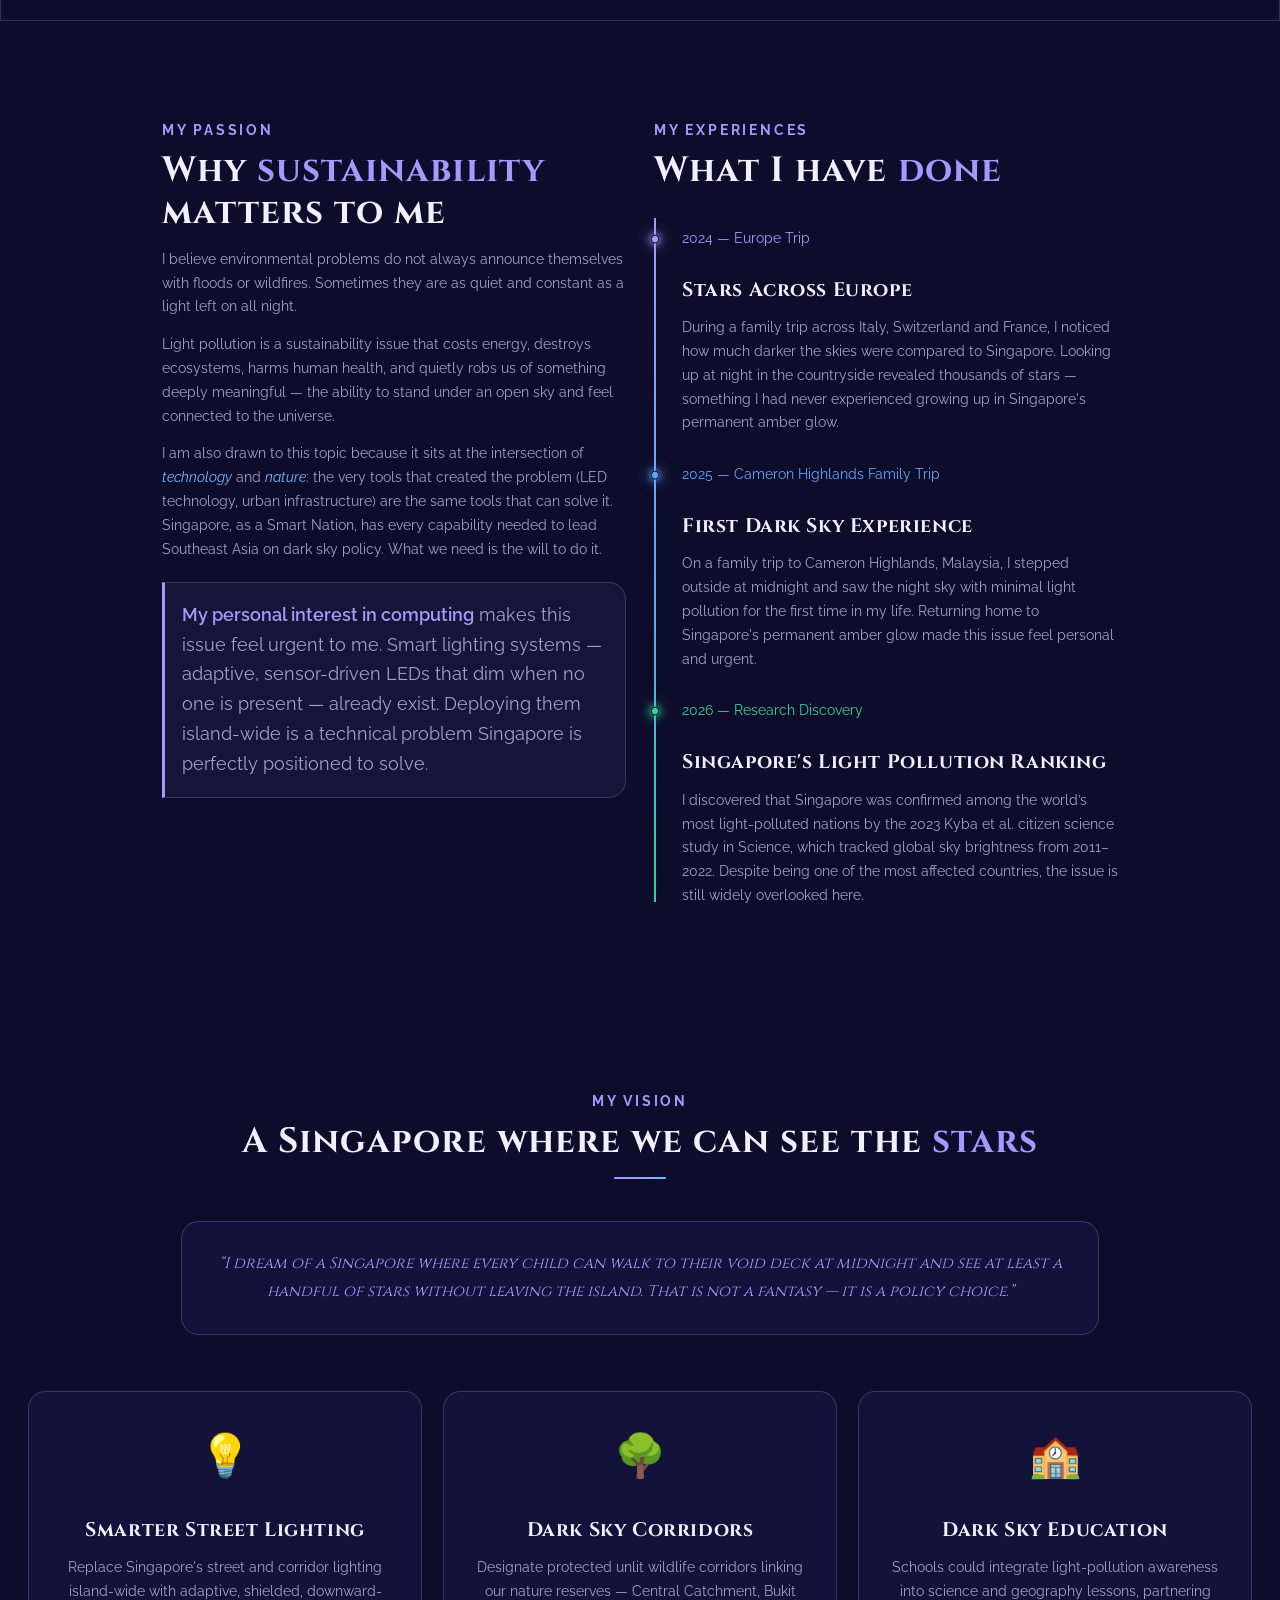
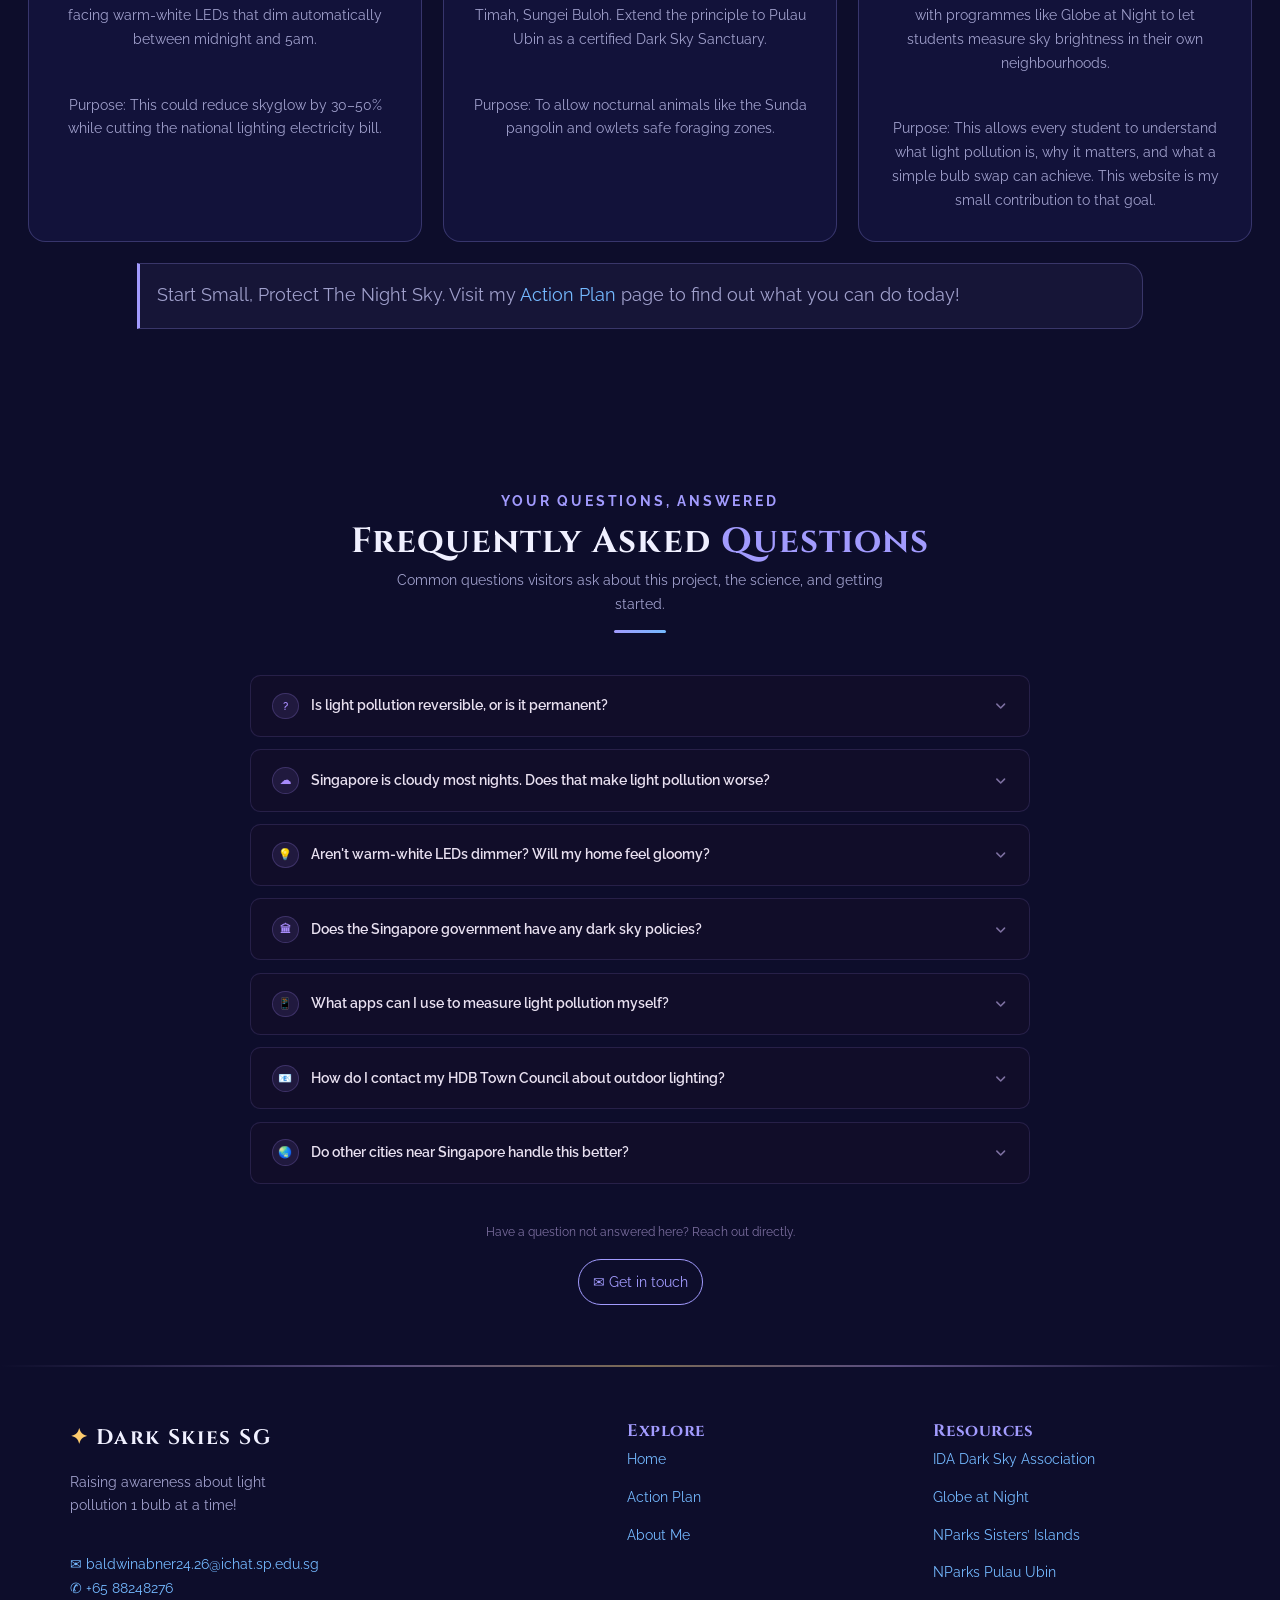
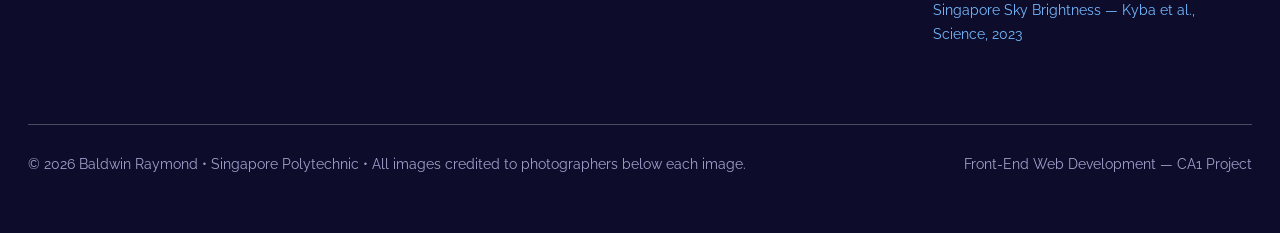
==== commit 53fd2e58: "finalised version" ====
--- a/about.html
+++ b/about.html
@@ -1,18 +1,34 @@
 <!DOCTYPE html>
+<!-- =====================================================================
+     about.html — Dark Skies SG (ABOUT ME PAGE)
+     ---------------------------------------------------------------------
+     Purpose : Personal page introducing the author. Includes profile card,
+               "passion + experiences" two-column section, vision section,
+               and an FAQ built with native HTML <details>/<summary>.
+     ===================================================================== -->
 <html lang="en">
 <head>
+    <!-- Standard meta -->
     <meta charset="UTF-8">
     <meta name="viewport" content="width=device-width, initial-scale=1.0">
     <meta name="description" content="Dark Skies SG - raising awareness about light pollution in Singapore.">
+
+    <!-- Google Fonts -->
     <link rel="preconnect" href="https://fonts.googleapis.com">
     <link rel="preconnect" href="https://fonts.gstatic.com" crossorigin>
     <link href="https://fonts.googleapis.com/css2?family=Cinzel:wght@400;700&family=Raleway:wght@400;500;600;700&display=swap" rel="stylesheet">
-    <link rel="stylesheet" href="/css/global.css">
-    <link rel="stylesheet" href="/css/about.css">
+
+    <!-- Stylesheets: global + page-specific -->
+    <link rel="stylesheet" href="css/global.css">
+    <link rel="stylesheet" href="css/about.css">
+
     <title>Dark Skies SG</title>
 </head>
 
 <body>
+    <!-- =================================================================
+         HEADER — "About Me" marked .active
+         ================================================================= -->
     <header>
         <div>
             <a href="index.html" class="logo">Dark Skies SG</a>
@@ -25,143 +41,210 @@
             </nav>
         </div>
     </header>
+
     <main>
+        <!-- =============================================================
+             HERO BANNER — short intro about the author
+             ============================================================= -->
         <section class="starry-night">
-                <div>
-                    <span class="banner-label">About me</span>
-                    <h1>The person behind<br><span>dark skies sg</span></h1>
-                    <p>
-                        A Year 1 Applied Ai and Analytics student who has never seen star from home 
-                        &mdash; and is determined to change that for the next generation.
-                    </p>
-                    <div class="button-row">
-                        <a href="#passion" class="btn-primary">My Passion</a>
-                        <a href="#vision"  class="btn-outline">My Vision</a>
-                    </div>
-                </div>
+            <div>
+                <span class="banner-label">About Me</span>
+                <h1>The person behind<br><span>Dark Skies SG</span></h1>
+                <p>
+                    A Year 1 Applied AI and Analytics student who has never seen stars from home
+                    &mdash; and is determined to change that for the next generation.
+                </p>
+                <!-- Page navigation buttons -->
+                <div class="button-row">
+                    <a href="#passion" class="btn-primary">My Passion</a>
+                    <a href="#vision" class="btn-outline">My Vision</a>
+                </div>
+            </div>
         </section>
+
+        <!-- =============================================================
+             PROFILE CARD — Photo on the left, biographical text + socials
+             on the right (two-column grid)
+             ============================================================= -->
         <section class="profile">
             <div>
-                <div >
-                    <img class="pfp" src="/images/about/druski.png" alt="Picture of Me(Baldwin)">
-                </div>
+                <!-- Left column: profile picture -->
+                <div>
+                    <img class="pfp" src="images/about/pfp.jpeg" alt="Picture of Baldwin">
+                </div>
+
+                <!-- Right column: name, course tag, bio, socials -->
                 <div class="profile-text">
-                    <h1>Baldwin</h1>
+                    <h2>Baldwin</h2>
                     <span class="section-tag">Year 1 &mdash; Applied AI &amp; Analytics &bull; Singapore Polytechnic</span>
-                    <p class="profile-description">I am a first-year student studying <strong>Applied Ai and Analytics</strong> at Singapore Polytechnic&comma; with a particular interest in how technology can be applied to environmental challenges. 
-                        When I am not studying or coding&comma; I spend time doing astrophotography &mdash; or attempting to&comma; through Singapore&apos;s relentless ambient glow.
-                    </p>
-                    <p class="profile-description"> I grew up in Bishan&comma; looking out at a sky that is always amber, always lit. For years I assumed that was simply what the night sky looked like. 
+
+                    <!-- Three short biographical paragraphs -->
+                    <p class="profile-description">I am a first-year student studying <strong>Applied AI and Analytics</strong> at Singapore Polytechnic, with a particular interest in how technology can be applied to environmental challenges.
+                        When I am not studying or coding, I spend time doing astrophotography &mdash; or attempting to, through Singapore&apos;s relentless ambient glow.
+                    </p>
+                    <p class="profile-description">I grew up in Bishan, looking out at a sky that is always amber, always lit. For years I assumed that was simply what the night sky looked like.
                         A family trip to Cameron Highlands in 2025 showed me otherwise &mdash; and permanently changed how I think about sustainability.
                     </p>
                     <p class="profile-description">
-                        This website is my attempt to share what I learned&comma; and to show that light pollution &mdash; an issue almost nobody in Singapore is talking about — 
+                        This website is my attempt to share what I learned, and to show that light pollution &mdash; an issue almost nobody in Singapore is talking about &mdash;
                         is a serious, solvable environmental crisis hiding in plain sight above our heads.
                     </p>
-                    <div class="socials">
+
+                    <!-- <address> is the semantically correct element for
+                         contact info. Each link is a different contact method. -->
+                    <address class="socials">
                         <div>
-                            
                             <a class="email" href="mailto:baldwinabner24.26@ichat.sp.edu.sg">&#x2709;&#xFE0F; baldwinabner24.26@ichat.sp.edu.sg</a>
                         </div>
                         <div>
-                            <a class="tel" href="tel:+6588248276">&#x1F4DE;+65 88248276</a>
+                            <a class="tel" href="tel:+6588248276">&#x1F4DE; +65 88248276</a>
                         </div>
                         <div>
-                            <a href="https://globeatnight.org/" target="_blank">&#x1F52D;Globe at Night Contributer</a>
+                            <a href="https://www.linkedin.com/in/baldwin-abner-6152092ba" target="_blank" rel="noopener">&#x1F4BC; LinkedIn</a>
                         </div>
-                    </div>
-                </div>
-            </div>
-            
+                    </address>
+                </div>
+            </div>
         </section>
+
+        <!-- =============================================================
+             "MY PASSION + MY EXPERIENCES" — Two-column section
+             Left  (#mypassion): why sustainability matters to the author
+             Right (#exp): vertical timeline of personal experiences
+             ============================================================= -->
         <section id="passion">
             <div>
+
+                <!-- Left column: passion narrative -->
                 <div id="mypassion">
-                    <span class="section-tag">My passion</span>
-                    <h2>Why <span class="highlight">sustainability</span> matter to me</h2>
-                    <p>I believe environmental problems do not always announce themselves with floods or wildfires. 
+                    <span class="section-tag">My Passion</span>
+                    <h2>Why <span class="highlight">sustainability</span> matters to me</h2>
+                    <p>I believe environmental problems do not always announce themselves with floods or wildfires.
                         Sometimes they are as quiet and constant as a light left on all night.</p>
-                    <p>Light pollution is a sustainability issue that costs energy, destroys ecosystems, harms human health, and quietly robs us of something deeply meaningful 
+                    <p>Light pollution is a sustainability issue that costs energy, destroys ecosystems, harms human health, and quietly robs us of something deeply meaningful
                         &mdash; the ability to stand under an open sky and feel connected to the universe.</p>
-                    <p>I am also drawn to this topic because it sits at the intersection of <em>technology</em> and <em>nature</em> &colon; 
-                        the very tools that created the problem (LED technology, urban infrastructure) are the same tools that can solve it. 
+                    <p>I am also drawn to this topic because it sits at the intersection of <em>technology</em> and <em>nature</em>:
+                        the very tools that created the problem (LED technology, urban infrastructure) are the same tools that can solve it.
                         Singapore, as a Smart Nation, has every capability needed to lead Southeast Asia on dark sky policy. What we need is the will to do it.</p>
+
+                    <!-- Key insight pulled into a styled highlight box -->
                     <div class="highlight-box">
-                        <strong class="text-violet">My personal interest in computing</strong> makes this issue feel urgent to me. Smart lighting systems &mdash; adaptive, sensor-driven LEDs that dim when no one is present &mdash; already exist. 
+                        <strong class="text-violet">My personal interest in computing</strong> makes this issue feel urgent to me. Smart lighting systems &mdash; adaptive, sensor-driven LEDs that dim when no one is present &mdash; already exist.
                         Deploying them island-wide is a technical problem Singapore is perfectly positioned to solve.
                     </div>
                 </div>
+
+                <!-- Right column: experiences timeline (ordered list,
+                     styled into a vertical timeline via CSS pseudo-elements) -->
                 <div id="exp">
-                    <span class="section-tag">My experiences</span>
+                    <span class="section-tag">My Experiences</span>
                     <h2>What I have <span class="highlight">done</span></h2>
-                    <div class="exp-timeline">
-                        <div class="exp-item">
+
+                    <!-- Ordered list rendered as a vertical timeline.
+                         Each <li> has a coloured dot drawn via .exp-year::before -->
+                    <ol class="exp-timeline">
+
+                        <!-- Experience 1: 2024 — Europe trip -->
+                        <li class="exp-item">
+                            <p class="exp-year">2024 &mdash; Europe Trip</p>
+                            <h3>Stars Across Europe</h3>
+                            <p>During a family trip across Italy, Switzerland and France, I noticed
+                            how much darker the skies were compared to Singapore. Looking up at night
+                            in the countryside revealed thousands of stars &mdash; something I had never
+                            experienced growing up in Singapore's permanent amber glow.</p>
+                        </li>
+
+                        <!-- Experience 2: 2025 — Cameron Highlands (the pivotal moment) -->
+                        <li class="exp-item">
                             <p class="exp-year">2025 &mdash; Cameron Highlands Family Trip</p>
                             <h3>First Dark Sky Experience</h3>
                             <p>On a family trip to Cameron Highlands, Malaysia, I stepped outside
                             at midnight and saw the night sky with minimal light pollution for the
                             first time in my life. Returning home to Singapore's permanent amber
                             glow made this issue feel personal and urgent.</p>
-                        </div>
-                        <div class="exp-item">
-                            <p class="exp-year">2025 &mdash; Research Discovery</p>
+                        </li>
+
+                        <!-- Experience 3: 2026 — research discovery -->
+                        <li class="exp-item">
+                            <p class="exp-year">2026 &mdash; Research Discovery</p>
                             <h3>Singapore's Light Pollution Ranking</h3>
-                            <p>I discovered that Singapore was ranked the most light-polluted
-                            nation in the 2016 New World Atlas and remains among the world's
-                            worst nearly a decade later. Despite being one of the most affected
+                            <p>I discovered that Singapore was confirmed among the world&rsquo;s most light-polluted
+                            nations by the 2023 Kyba et al. citizen science study in Science, which tracked global sky brightness from 2011&ndash;2022. Despite being one of the most affected
                             countries, the issue is still widely overlooked here.</p>
-                        </div>
-                        <div class="exp-item">
-                            <p class="exp-year">2024 &mdash; Europe Trip</p>
-                            <h3>Stars Across Europe</h3>
-                            <p>During a family trip across Italy, Switzerland and France, I noticed
-                            how much darker the skies were compared to Singapore. Looking up at night
-                            in the countryside revealed thousands of stars — something I had never
-                            experienced growing up in Singapore's permanent amber glow.</p>
-                        </div>
-                    </div>
+                        </li>
+                        
+                    </ol>
                 </div>
             </div>
         </section>
+
+        <!-- =============================================================
+             MY VISION — Pull-quote followed by 3 vision-pillar cards
+             ============================================================= -->
         <section id="vision">
             <div class="section-head">
-                <span class="section-tag">My vision</span>
-                <h2>A singapore where we can see the <span class="text-violet">stars</span></h2>
-            </div>
-            <div class="vision-quote">
+                <span class="section-tag">My Vision</span>
+                <h2>A Singapore where we can see the <span class="text-violet">stars</span></h2>
+            </div>
+
+            <!-- Highlighted personal quote in a styled blockquote -->
+            <blockquote class="vision-quote">
                 <p>&ldquo;I dream of a Singapore where every child can walk to their void deck at midnight and see at least a handful of stars without leaving the island. That is not a fantasy &mdash; it is a policy choice.&rdquo;</p>
-            </div>
+            </blockquote>
+
+            <!-- Three vision pillars: smart lighting / dark sky corridors / education -->
             <div id="vision-grid">
+
+                <!-- Vision 1: Smart street lighting -->
                 <div>
+                    <!-- aria-hidden hides decorative emoji from screen readers -->
                     <p class="vision-logo" aria-hidden="true">&#x1F4A1;</p>
-                    <h3>Smarter street lightning</h3>
-                    <p>Replace Singapore's street and corridor lightning island-wide with adaptive, shielded,
-                        downward-facing warm-white LEDs that dim automatically between midnight and 5am. 
-                        <br/><br/>
-                        Purpose: This could reduce skyglow by 30-50% while cutting the national lightning electricity bill.
-                    </p>
-                </div>
+                    <h3>Smarter Street Lighting</h3>
+                    <p>Replace Singapore's street and corridor lighting island-wide with adaptive, shielded,
+                        downward-facing warm-white LEDs that dim automatically between midnight and 5am.
+                    </p>
+                    <p class="purpose">
+                        Purpose: This could reduce skyglow by 30&ndash;50% while cutting the national lighting electricity bill.
+                    </p>
+                </div>
+
+                <!-- Vision 2: Dark sky corridors / sanctuaries -->
                 <div>
                     <p class="vision-logo" aria-hidden="true">&#x1F333;</p>
-                    <h3>Dark Sky corridors</h3>
-                    <p>Designate protected unlit wildlife corridors linking our nature reserves &mdash; 
-                        Central Catchment, Bukit Timah, Sungei Buloh.  Extend the principle to Pulau Ubin as a certified Dark Sky Sanctuary.
-                        <br/><br/>
-                        Purpose: To allow nocturnal animals like the Sunda pangolin and owlets have safe foraging zones. 
-                       </p>
-                </div>
+                    <h3>Dark Sky Corridors</h3>
+                    <p>Designate protected unlit wildlife corridors linking our nature reserves &mdash;
+                        Central Catchment, Bukit Timah, Sungei Buloh. Extend the principle to Pulau Ubin as a certified Dark Sky Sanctuary.
+                    </p>
+                    <p class="purpose">
+                        Purpose: To allow nocturnal animals like the Sunda pangolin and owlets safe foraging zones.
+                    </p>
+                </div>
+
+                <!-- Vision 3: Education -->
                 <div>
                     <p class="vision-logo" aria-hidden="true">&#x1F3EB;</p>
-                    <h3>Dark sky education</h3>
-                    <p>Include dark sky literacy as part of Singapore&apos;s national environmental curriculum 
-                        <br/><br/><br/><br/>
-                        Purpose: This allows every student understands what light pollution is, why it matters, and what a simple bulb swap can achieve. 
-                        This website is my small contribution to that goal.</p>
-                </div>
-            </div>
+                    <h3>Dark Sky Education</h3>
+                    <p>Schools could integrate light-pollution awareness into science and geography lessons, partnering with programmes like Globe at Night to let students measure sky brightness in their own neighbourhoods.
+                    </p>
+                    <p class="purpose">
+                        Purpose: This allows every student to understand what light pollution is, why it matters, and what a simple bulb swap can achieve.
+                        This website is my small contribution to that goal.
+                    </p>
+                </div>
+            </div>
+
+            <!-- Closing CTA box linking back to the action plan -->
             <span class="highlight-box">Start Small, Protect The Night Sky. Visit my <a href="action.html">Action Plan</a> page to find out what you can do today!
             </span>
         </section>
+
+        <!-- =============================================================
+             FAQ SECTION — Native HTML accordion using <details>/<summary>
+             ---------------------------------------------------------------
+             No JavaScript needed: browsers handle the open/close behaviour
+             automatically. The CSS rotates the chevron and changes colours
+             when the [open] attribute is present.
+             ============================================================= -->
         <section id="faq">
             <div class="section-head">
                 <span class="section-tag">Your Questions, Answered</span>
@@ -171,24 +254,30 @@
 
             <div class="faq-list">
 
-                <details class="faq-item">
-                    <summary>
+                <!-- FAQ item 1: Reversibility -->
+                <details class="faq-item">
+                    <summary>
+                        <!-- Wrapper for the icon + question text on the left -->
                         <span class="faq-q-text">
                             <span class="faq-icon">?</span>
                             Is light pollution reversible, or is it permanent?
                         </span>
-                        <svg class="faq-chevron" viewBox="0 0 20 20" fill="none" stroke="currentColor" stroke-width="2" stroke-linecap="round" stroke-linejoin="round">
-                            <path d="M5 8l5 5 5-5"/>
-                        </svg>
-                    </summary>
+                        <!-- Chevron arrow on the right (rotates when open via CSS) -->
+                        <svg class="faq-chevron" viewBox="0 0 20 20" fill="none" stroke="currentColor" stroke-width="2" stroke-linecap="round" stroke-linejoin="round">
+                            <path d="M5 8l5 5 5-5"/>
+                        </svg>
+                    </summary>
+                    <!-- Hidden answer body, revealed when <details> is open -->
                     <div class="faq-answer">
                         <p>Unlike most environmental damage, light pollution is <strong>almost entirely reversible the moment you switch a light off</strong>. There is no residue to clean up, no soil to remediate. Cities that have adopted shielded, downward-facing warm LEDs have reported measurably darker skies within weeks. The challenge is political and cultural, not scientific.</p>
                     </div>
                 </details>
 
-                <details class="faq-item">
-                    <summary>
-                        <span class="faq-q-text">
+                <!-- FAQ item 2: Cloud cover effect -->
+                <details class="faq-item">
+                    <summary>
+                        <span class="faq-q-text">
+                            <!-- &#x2601; = ☁ cloud emoji -->
                             <span class="faq-icon">&#x2601;</span>
                             Singapore is cloudy most nights. Does that make light pollution worse?
                         </span>
@@ -198,13 +287,16 @@
                     </summary>
                     <div class="faq-answer">
                         <p>Yes, significantly. Cloud cover acts like a giant mirror, <strong>reflecting artificial light back down</strong> and amplifying skyglow. On an overcast night in Singapore, the sky can appear even brighter than on a clear night &mdash; the clouds trap and scatter the light upward from buildings and streets below. This is why our nights never truly go dark, even in a thunderstorm.</p>
+                        <!-- Inline highlight box with extra "good news" insight -->
                         <div class="highlight-box">&#x2139;&#xFE0F; This also means reducing light output has an outsized positive effect here &mdash; less light in means far less reflected back.</div>
                     </div>
                 </details>
 
-                <details class="faq-item">
-                    <summary>
-                        <span class="faq-q-text">
+                <!-- FAQ item 3: Warm-white brightness misconception -->
+                <details class="faq-item">
+                    <summary>
+                        <span class="faq-q-text">
+                            <!-- &#x1F4A1; = 💡 light bulb emoji -->
                             <span class="faq-icon">&#x1F4A1;</span>
                             Aren&apos;t warm-white LEDs dimmer? Will my home feel gloomy?
                         </span>
@@ -217,9 +309,11 @@
                     </div>
                 </details>
 
-                <details class="faq-item">
-                    <summary>
-                        <span class="faq-q-text">
+                <!-- FAQ item 4: Government policy -->
+                <details class="faq-item">
+                    <summary>
+                        <span class="faq-q-text">
+                            <!-- &#x1F3DB; = 🏛 classical building emoji (government) -->
                             <span class="faq-icon">&#x1F3DB;</span>
                             Does the Singapore government have any dark sky policies?
                         </span>
@@ -233,9 +327,11 @@
                     </div>
                 </details>
 
-                <details class="faq-item">
-                    <summary>
-                        <span class="faq-q-text">
+                <!-- FAQ item 5: Citizen science apps -->
+                <details class="faq-item">
+                    <summary>
+                        <span class="faq-q-text">
+                            <!-- &#x1F4F1; = 📱 mobile phone emoji -->
                             <span class="faq-icon">&#x1F4F1;</span>
                             What apps can I use to measure light pollution myself?
                         </span>
@@ -244,13 +340,15 @@
                         </svg>
                     </summary>
                     <div class="faq-answer">
-                        <p><strong>Loss of the Night</strong> &lpar;Android &amp; iOS&rpar; turns your eyes into a calibrated sensor &mdash; it guides you to look at specific stars and records how many you can detect, producing a sky brightness reading. <strong>Globe at Night</strong> has a companion app for submitting star counts. For a map view, <a href="https://lightpollutionmap.info" target="_blank">lightpollutionmap.info</a> overlays satellite-measured sky brightness globally and lets you zoom into any Singapore neighbourhood.</p>
-                    </div>
-                </details>
-
-                <details class="faq-item">
-                    <summary>
-                        <span class="faq-q-text">
+                        <p><strong>Loss of the Night</strong> (Android &amp; iOS) turns your eyes into a calibrated sensor &mdash; it guides you to look at specific stars and records how many you can detect, producing a sky brightness reading. <strong>Globe at Night</strong> has a companion app for submitting star counts. For a map view, <a href="https://lightpollutionmap.info" target="_blank" rel="noopener">lightpollutionmap.info</a> overlays satellite-measured sky brightness globally and lets you zoom into any Singapore neighbourhood.</p>
+                    </div>
+                </details>
+
+                <!-- FAQ item 6: Contacting Town Council -->
+                <details class="faq-item">
+                    <summary>
+                        <span class="faq-q-text">
+                            <!-- &#x1F4E7; = 📧 e-mail emoji -->
                             <span class="faq-icon">&#x1F4E7;</span>
                             How do I contact my HDB Town Council about outdoor lighting?
                         </span>
@@ -259,13 +357,15 @@
                         </svg>
                     </summary>
                     <div class="faq-answer">
-                        <p>Every HDB estate has a Town Council with a public feedback portal. Visit <strong>mynicehome.gov.sg</strong> or your Town Council&apos;s own website and submit a request under the &ldquo;estate maintenance&rdquo; or &ldquo;lighting&rdquo; category. Requests backed by <strong>multiple residents signing the same letter</strong> carry significantly more weight. Be specific: cite the fixture location, suggest shielded replacements, and reference energy savings as a benefit to the TC&apos;s budget.</p>
-                    </div>
-                </details>
-
-                <details class="faq-item">
-                    <summary>
-                        <span class="faq-q-text">
+                        <p>Every HDB estate has a Town Council with a public feedback portal. Visit <a href="https://mynicehome.gov.sg" target="_blank">here</a> or your Town Council&apos;s own website and submit a request under the &ldquo;estate maintenance&rdquo; or &ldquo;lighting&rdquo; category. Requests backed by <strong>multiple residents signing the same letter</strong> carry significantly more weight. Be specific: cite the fixture location, suggest shielded replacements, and reference energy savings as a benefit to the TC&apos;s budget.</p>
+                    </div>
+                </details>
+
+                <!-- FAQ item 7: Comparison with neighbouring countries -->
+                <details class="faq-item">
+                    <summary>
+                        <span class="faq-q-text">
+                            <!-- &#x1F30F; = 🌏 globe emoji -->
                             <span class="faq-icon">&#x1F30F;</span>
                             Do other cities near Singapore handle this better?
                         </span>
@@ -274,28 +374,37 @@
                         </svg>
                     </summary>
                     <div class="faq-answer">
-                        <p><strong>South Korea</strong> passed a Light Pollution Prevention Act in 2012, establishing national measurement standards and restricting upward-facing commercial signage after midnight. <strong>Taiwan</strong> has designated dark sky parks and restricts street lighting colour temperature near nature reserves. Even <strong>Hong Kong</strong>, similarly dense, has a voluntary Charter on External Lighting that has reduced some commercial glare. Singapore is among the most capable cities in the region to lead on this &mdash; it simply has not prioritised it yet.</p>
-                    </div>
-                </details>
-
-            </div>
-
+                        <p><strong>South Korea</strong> passed a Light Pollution Prevention Act in 2012, establishing national measurement standards and restricting upward-facing commercial signage after midnight. <strong>Taiwan</strong> has designated dark sky parks and restricts street lighting colour temperature near nature reserves. <strong>Hong Kong</strong>, similarly dense, has a voluntary Charter on External Lighting that has reduced some commercial glare. Singapore is among the most capable cities in the region to lead on this &mdash; it simply has not prioritised it yet.</p>
+                    </div>
+                </details>
+
+            </div>
+
+            <!-- FAQ closing block: "still have questions?" CTA -->
             <div class="faq-bottom">
                 <p>Have a question not answered here? Reach out directly.</p>
                 <a href="mailto:baldwinabner24.26@ichat.sp.edu.sg" class="btn-outline">&#x2709; Get in touch</a>
             </div>
         </section>
     </main>
+
+    <!-- =================================================================
+         FOOTER — Three columns: brand + contact / nav / references
+         ================================================================= -->
     <footer>
         <div class="footer-grid">
+
+            <!-- Column 1: Brand + contact details -->
             <div>
-                <a class="logo" id="footer-logo" href="index.html">Dark Skies SG</a>
+                <a class="logo" href="index.html">Dark Skies SG</a>
                 <p>Raising awareness about light pollution 1 bulb at a time&excl;</p>
                 <ul class="footer-socials">
                     <li><a href="mailto:baldwinabner24.26@ichat.sp.edu.sg">✉ baldwinabner24.26@ichat.sp.edu.sg</a></li>
                     <li><a href="tel:+6588248276">✆ +65 88248276</a></li>
                 </ul>
             </div>
+
+            <!-- Column 2: Internal navigation -->
             <div class="footer-col">
                 <h4 class="text-violet">Explore</h4>
                 <ul>
@@ -304,40 +413,22 @@
                     <li><a href="about.html">About Me</a></li>
                 </ul>
             </div>
- 
+
+            <!-- Column 3: External references / citations -->
             <div class="footer-col">
                 <h4 class="text-violet">Resources</h4>
                 <ul>
-                    <li>
-                        <a href="https://www.darksky.org" target="_blank">
-                            IDA Dark Sky Association
-                        </a>
-                    </li>
-                    <li>
-                        <a href="https://www.globeatnight.org" target="_blank">
-                            Globe at Night
-                        </a>
-                    </li>
-                    <li>
-                        <a href="https://www.nparks.gov.sg/visit/parks/park-detail/sisters-islands-marine-park" target="_blank">
-                            NParks Sisters' Islands
-                        </a>
-                    </li>
-                    <li>
-                        <a href="https://pulau-ubin.nparks.gov.sg/" target="_blank">
-                            NParks Pulau Ubin
-                        </a>
-                    </li>
-                    <li>
-                        <a href="https://lightpollutionmap.info" target="_blank">
-                            Light Pollution Map
-                        </a>
-                    </li>
+                    <li><a href="https://www.darksky.org" target="_blank" rel="noopener">IDA Dark Sky Association</a></li>
+                    <li><a href="https://www.globeatnight.org" target="_blank" rel="noopener">Globe at Night</a></li>
+                    <li><a href="https://www.nparks.gov.sg/visit/parks/park-detail/sisters-islands-marine-park" target="_blank" rel="noopener">NParks Sisters&rsquo; Islands</a></li>
+                    <li><a href="https://pulau-ubin.nparks.gov.sg/" target="_blank" rel="noopener">NParks Pulau Ubin</a></li>
+                    <li><a href="https://www.science.org/doi/10.1126/science.abq7781" target="_blank" rel="noopener">Singapore Sky Brightness &mdash; Kyba et al., Science, 2023</a></li>
                 </ul>
             </div>
-            
         </div>
+
         <hr>
+
         <p class="footer-bottom">
             &copy; 2026 Baldwin Raymond &bull; Singapore Polytechnic &bull; All images credited to photographers below each image.
             <span class="footer-credit">Front-End Web Development &mdash; CA1 Project</span>
@@ -345,4 +436,4 @@
     </footer>
 </body>
 
-</html>+</html>
--- a/css/global.css
+++ b/css/global.css
@@ -1,42 +1,69 @@
-/* ============================================================
-   global.css — shared across all pages
-   ============================================================ */
-
-/* --- Reset & base ----------------------------------------- */
+/* =====================================================================
+   global.css — Dark Skies SG (SITE-WIDE STYLES)
+   ---------------------------------------------------------------------
+   Purpose : Foundational/shared styles used by EVERY page on the site.
+             Includes the CSS reset, typography, header, navigation,
+             section/card primitives, the .starry-night hero banner, the
+             button system, and the footer.
+   Loaded  : First on every page (before page-specific CSS files).
+   ===================================================================== */
+
+
+/* ---------------------------------------------------------------------
+   CSS RESET (universal selector + pseudo-elements)
+   --------------------------------------------------------------------- 
+   Removes browsers' default margin/padding inconsistencies so the layout
+   starts from a clean baseline. `box-sizing: border-box` makes width
+   include padding & border (much easier to reason about). */
 *, *::before, *::after { margin: 0; padding: 0; box-sizing: border-box; }
 
+/* Enable smooth scrolling when clicking same-page anchor links (e.g.
+   the hero CTAs that jump to #what-is, #impact, #footer, etc.) */
 html { scroll-behavior: smooth; }
 
+
+/* ---------------------------------------------------------------------
+   ROOT FONT SIZE
+   --------------------------------------------------------------------- 
+   Setting the root font-size in px lets every `rem` value below scale
+   together. 14px = compact base for most screens. */
 :root {
     font-size: 14px;
 }
 
+/* On very wide displays (≥1900px), bump the root size up so the design
+   doesn't look tiny on 4K monitors. Every rem-based value scales up. */
 @media (min-width: 1900px) {
     :root { font-size: 20px; }
 }
 
 
+/* ---------------------------------------------------------------------
+   BODY — base typography + dark background + horizontal-scroll guard
+   --------------------------------------------------------------------- */
 body {
-    font-family: 'Raleway', 'Segoe UI', sans-serif;
-    background-color: #0d0d2b;
-    font-size: 1rem;
-    line-height: 1.7;
-    min-width: 62.5rem; /* 1000px */
-    color: #a0a0cc;
-    overflow-x: hidden;
-}
+    font-family: 'Raleway', 'Segoe UI', sans-serif; /* Raleway from Google Fonts; fallback chain */
+    background-color: #0d0d2b;     /* Deep midnight-blue site background */
+    font-size: 1rem;               /* = root font-size (14px or 20px on 4K) */
+    line-height: 1.7;              /* Comfortable reading line-height */
+    min-width: 62.5rem;            /* 1000px — design is not mobile responsive */
+    color: #a0a0cc;                /* Default body text colour (soft lavender-grey) */
+    overflow-x: hidden;            /* Prevent accidental horizontal scrollbar */
+}
+
 
 /* --- Headings --------------------------------------------- */
+/* All headings share the Cinzel serif font for the "celestial" feel */
 h1, h2, h3, h4 {
     font-family: 'Cinzel', 'Georgia', serif;
     font-weight: 700;
     line-height: 1.2;
-    letter-spacing: 0.03em;
-    color: #f0f0ff;
+    letter-spacing: 0.03em;       /* Slight tracking for elegance */
+    color: #f0f0ff;                /* Near-white for strong contrast on dark bg */
 }
 
 h2 { font-size: 2.5rem; }
-h2 span { color: #a29bfe; }
+h2 span { color: #a29bfe; }       /* Spans inside h2 are highlighted in violet */
 
 h3 { font-size: 1.4rem; margin-bottom: 1rem; }
 
@@ -44,49 +71,60 @@
     font-size: 1.2rem;
 }
 
+/* <strong> and <em> get unique colours for visual emphasis */
 strong { 
-    color: #f0f0ff;
+    color: #f0f0ff;                /* Bright white — stands out from body text */
     font-weight: 600;
 }
-em { color: #74b9ff; }
-
+em { color: #74b9ff; }             /* Soft sky-blue for italic emphasis */
+
+/* --- Links (base) ----------------------------------------- */
 a {
-    color: #74b9ff;
-    text-decoration: none;
-    transition: color 0.3s ease;
-}
-
+    color: #74b9ff;                /* Sky-blue link colour */
+    text-decoration: none;         /* No underline by default */
+    transition: color 0.5s ease;   /* Smooth colour transition on hover */
+}
+
+/* Cute "list dimming" interaction:
+   When the user hovers a <ul>, all <a>s inside dim — except the one
+   actually being hovered (handled by the rule below). This creates a
+   focus effect drawing attention to the link currently under the cursor. */
 ul:hover a {
     opacity: 0.4;
     transition: opacity 0.3s ease-in-out;
 }
 
+/* The actually-hovered link in a list stays fully opaque */
 ul a:hover {
     opacity: 1;
 }
-a:hover { color: #a29bfe; }
-
-figcaption { color: #a0a0cc; }
+a:hover { color: #a29bfe; }        /* Hover colour shifts to violet */
+
+figcaption { color: #a0a0cc; }     /* Captions in the same muted body colour */
 
 /* --- Header ----------------------------------------------- */
+/* Sticky header that stays at the top of the viewport when scrolling.
+   High z-index ensures it sits above page content. */
 header {
     position: sticky;
     top: 0;
     z-index: 999;
-    background-color: #0a0a22;
-    border-bottom: 1px solid rgba(162,155,254,.25);
-    box-shadow: 0 0.25rem 2.5rem rgba(255,255,255,0.3);
+    background-color: #0a0a22;     /* Slightly darker than body for contrast */
+    border-bottom: 1px solid rgba(162,155,254,.25);  /* Faint violet divider */
+    box-shadow: 0 0.25rem 2.5rem rgba(255,255,255,0.3); /* Subtle glow drop */
     overflow-x: hidden;
 }
 
+/* Inner header container: caps width and centres content,
+   uses flexbox to split logo (left) from nav (right) */
 header > div {
-    max-width: 75rem; /* 1200px */
-    margin: 0 auto;
-    padding: 0 2rem;
-    height: 4.25rem; /* 68px */
+    max-width: 75rem;              /* 1200px — limits content width on big screens */
+    margin: 0 auto;                /* Horizontally centre */
+    padding: 0 2rem;               /* Left/right breathing room */
+    height: 4.25rem;               /* 68px header height */
     display: flex;
     align-items: center;
-    justify-content: space-between;
+    justify-content: space-between; /* Logo left, nav right */
 }
 
 /* --- Logo ------------------------------------------------- */
@@ -98,19 +136,24 @@
     letter-spacing: 0.08em;
     text-decoration: none;
 }
+/* Decorative gold star (✦) prepended to the logo text */
 .logo::before { content: "✦ "; color: #fdcb6e; }
+
+/* Logo hover: subtle violet tint + slight fade */
 .logo:hover { color: #a29bfe; opacity: .9; }
 
 /* --- Nav -------------------------------------------------- */
+/* Nav list rendered horizontally with small gap between items */
 nav ul {
-    list-style: none;
+    list-style: none;              /* Remove bullet points */
     display: flex;
     gap: 0.25rem;
     align-items: center;
 }
 
+/* Each nav link: pill-shaped uppercase label */
 nav a {
-    display: block;
+    display: block;                /* Allows padding to apply cleanly */
     padding: 0.4rem 1rem;
     font-size: 0.8rem;
     font-weight: 700;
@@ -118,35 +161,44 @@
     text-transform: uppercase;
     color: #a0a0cc;
     text-decoration: none;
-    border-radius: 0.375rem; /* 6px */
-    white-space: nowrap;
+    border-radius: 0.375rem;       /* 6px rounded corners */
+    white-space: nowrap;           /* Prevent labels from wrapping */
     transition: color .2s, background-color .2s;
 }
+/* Hover: subtle dark-violet pill background */
 nav a:hover { background-color: #181848; color: #f0f0ff; }
+/* Active page: filled violet pill with dark text */
 nav a.active { background-color: #a29bfe; color: #07071a; }
 
 /* --- Sections --------------------------------------------- */
+/* Default vertical rhythm for all <section>s */
 section { padding: 5rem 2rem; } /* 80px 2rem */
 
+/* Optional darker section variant (used on the "Who does it hurt?" block) */
 .section-dark { background-color: #0a0a22; }
 
 /* Section tag (small label above heading) */
+/* Small UPPERCASE caption appearing above the main heading of a section.
+   Acts as a visual "kicker" — gives context before the H2. */
 .section-tag {
     display: block;
     margin-bottom: 0.5rem;
     font-size: 1rem;
     font-weight: 700;
-    letter-spacing: 0.2em;
+    letter-spacing: 0.2em;        /* Wide tracking for the small-caps look */
     text-transform: uppercase;
     color: #a29bfe;
 }
 
 /* Centred section header block */
+/* Wrapper used to centre a section's heading group (tag + h2 + intro p) */
 .section-head {
     text-align: center;
     margin-bottom: 3rem;
 }
 
+/* Decorative gradient underline drawn below the section heading.
+   Created with ::after pseudo-element — pure CSS, no extra markup. */
 .section-head::after {
     content: "";
     display: block;
@@ -155,8 +207,9 @@
     margin-top: 1rem;
     width: 3.75rem;   /* 60px */
     height: 0.1875rem; /* 3px */
-    border-radius: 3.125rem; /* 50px */
-}
+    border-radius: 3.125rem; /* 50px — fully rounded ends */
+}
+/* Centred intro paragraph constrained to readable line length */
 .section-head p {
     max-width: 37.5rem; /* 600px */
     margin: 0.4rem auto 0;
@@ -164,21 +217,25 @@
 }
 
 /* --- Cards (shared base) ---------------------------------- */
+/* Common visual style applied to both the impact cards (.card) on the
+   homepage and the case study cards (.case-card). Subtle violet border,
+   dark navy fill, internal padding. Hover effects are added in index.css. */
 .card, .case-card {
     background-color: #12123a;
     border: 1px solid rgba(162,155,254,.25);
-    border-radius: 0.75rem; /* 12px */
+    border-radius: 0.75rem;        /* 12px */
     padding: 1rem;
     display: flex;
-    flex-direction: column;
-    overflow: hidden;
-    position: relative;
-}
-
+    flex-direction: column;        /* Stack image, heading, text vertically */
+    overflow: hidden;              /* Clip any oversized child content */
+    position: relative;            /* Establish positioning context */
+}
+
+/* Cover images at the top of each card — cropped to fixed height */
 .card img, .case-card img {
     width: 100%;
     height: 20rem; /* 320px */
-    object-fit: cover;
+    object-fit: cover;             /* Crop to fill without distortion */
 }
 
 .card p, .case-card p {
@@ -186,8 +243,10 @@
 }
 
 /* --- Tags ------------------------------------------------- */
+/* Container for the row of tag pills (e.g. "Energy Waste", "Biodiversity Loss") */
 .tags { display: flex; flex-wrap: wrap; gap: 0.5rem; margin-top: 2rem; }
 
+/* Individual tag pill */
 .tag {
     display: inline-block;
     padding: 0.35rem 0.9rem;
@@ -195,25 +254,28 @@
     font-weight: 600;
     letter-spacing: 0.05em;
     border: 1px solid rgba(162,155,254,.25);
-    border-radius: 6.25rem; /* 100px */
+    border-radius: 6.25rem;        /* 100px — fully pill-shaped */
     color: #a0a0cc;
     background-color: #12123a;
     transition: border-color .3s, color .3s;
-    cursor: default;
-}
+    cursor: default;               /* Override pointer — these aren't links */
+}
+/* Tag hover: lights up in violet */
 .tag:hover { border-color: #a29bfe; color: #a29bfe; }
 
 /* --- Highlight box ---------------------------------------- */
+/* Re-usable "call-out" box with a thick left border, used to spotlight
+   key paragraphs or CTAs throughout the site. */
 .highlight-box {
     display: block;
     align-items: flex-start;
-    max-width: 71.875rem; /* 1150px */
+    max-width: 71.875rem;          /* 1150px content width cap */
     margin: 1.5rem auto;
     padding: 1.25rem;
-    background-color: rgba(162,155,254,.06);
+    background-color: rgba(162,155,254,.06);  /* Very subtle violet wash */
     border: 1px solid rgba(162,155,254,.25);
-    border-left: 0.25rem solid #a29bfe; /* 4px */
-    border-radius: 0 1.25rem 1.25rem 0; /* 0 20px 20px 0 */
+    border-left: 0.25rem solid #a29bfe; /* 4px accent stripe on the left */
+    border-radius: 0 1.25rem 1.25rem 0; /* Square left, rounded right */
     color: #a0a0cc;
     font-size: 1.25rem;
 }
@@ -221,24 +283,35 @@
     margin-bottom: 1rem;
     font-size: 1.25rem;
 }
+
+/* Utility class to colour any text in the signature violet accent */
 .text-violet { color: #a29bfe; }
 
 
 
+/* =====================================================================
+   STARRY-NIGHT HERO BANNER — used as the intro section on every page
+   ===================================================================== */
 .starry-night {
-    min-height: 100vh;
+    min-height: 100vh;             /* Always at least full viewport height */
     display: flex;
     align-items: center;
     justify-content: center;
     text-align: center;
     padding: 4rem;
+    /* Two stacked backgrounds:
+       1) A semi-transparent navy overlay to darken the GIF
+       2) The animated stars.gif underneath
+       The overlay is needed so heading text stays readable over the
+       moving star background. */
     background-image:
         linear-gradient(rgba(7,7,26,.62), rgba(7,7,26,.62)),
-        url("https://usagif.com/wp-content/uploads/gifs/starfall-gif-46.gif");
+        url("/images/stars.gif");
     background-size: cover;
     background-position: center;
 }
 
+/* Inner wrapper inside the hero — caps width and centres content */
 .starry-night > div {
     max-width: 100rem;
     width: 100%;
@@ -246,11 +319,15 @@
     margin-top: 0;
 }
 
+/* Tiered heading sizes: outer h1 small, middle span bigger,
+   inner span (e.g. the word "Stars?") biggest — creates a dramatic
+   typographic hierarchy in the hero. */
 .starry-night h1 { font-size: 2.5rem; }
 .starry-night h1 > span { font-size: 3.5rem; color: #a29bfe; }
 .starry-night h1 span span { font-size: 4.5rem; }
 
 /* Banner label pill */
+/* Small pill above the hero headline (e.g. "Light Pollution & Dark Sky Conservation") */
 .banner-label {
     display: inline-block;
     margin-bottom: 1rem;
@@ -261,31 +338,34 @@
     text-transform: uppercase;
     color: #a29bfe;
     border: 1px solid rgba(162,155,254,.25);
-    border-radius: 6.25rem; /* 100px */
+    border-radius: 6.25rem;        /* 100px — pill */
     background-color: rgba(162,155,254,.08);
 }
     
 /* Subtitle */
+/* Hero subtitle paragraph beneath the headline */
 .starry-night p {
     font-size: 0.9rem;
-    max-width: 35rem; /* 560px */
+    max-width: 35rem; /* 560px — keeps the line length readable */
     margin: 0 auto 2rem;
     line-height: 1.8;
 
 }
 
 /* CTA buttons */
+/* Row of buttons inside the hero — uses flex to centre them horizontally */
 .button-row {
     display: flex;
     gap: 1rem;
     justify-content: center;
-    flex-wrap: wrap;
-}
-
+    flex-wrap: wrap;               /* Stack on very narrow viewports */
+}
+
+/* Shared button base style (applied to both .btn-primary and .btn-outline) */
 .button-row a {
     display: inline-block;
     padding: 0.85rem 2rem;
-    border-radius: 6.25rem; /* 100px */
+    border-radius: 6.25rem;        /* 100px — pill */
     font-size: 0.88rem;
     font-weight: 700;
     letter-spacing: 0.05em;
@@ -293,18 +373,22 @@
     text-decoration: none;
     transition: transform .2s, background-color .2s, box-shadow 0.5s ease;
 }
+/* Hover lift effect — subtle upward shift suggests interactivity */
 .button-row a:hover { transform: translateY(-0.125rem); } /* -2px */
 
+/* Solid violet button (primary CTA) */
 .btn-primary {
     background-color: #a29bfe;
     color: #07071a;
 }
+/* Primary button hover: darker violet + glowing box-shadow halo */
 .btn-primary:hover { 
     background-color: #8b82ee; 
     color: #07071a;
     box-shadow: 0 0 0.5rem #8b82ee, 0 0 1rem #8b82ee; /* 8px, 16px */
 }
 
+/* Outline button (secondary CTA) — transparent fill with violet border */
 .btn-outline {
     background-color: transparent;
     color: #a29bfe;
@@ -313,12 +397,20 @@
     border-radius: 50px;
     transition: box-shadow 0.3s ease;
 }
+/* Outline button hover: tinted fill + matching glow halo */
 .btn-outline:hover { 
     background-color: rgba(162,155,254,.12); 
     color: #a29bfe;
     box-shadow: 0 0 0.5rem #8b82ee, 0 0 1rem #8b82ee;
 }
 
+/* =====================================================================
+   FOOTER
+   ===================================================================== */
+
+/* Decorative gradient stripe at the very top of the footer.
+   Drawn as a ::before pseudo-element so no extra HTML is needed.
+   Fades from transparent → violet → gold → violet → transparent. */
 footer::before{
     content: '';
     position: absolute;
@@ -336,34 +428,43 @@
     margin-bottom: 2rem;
 }
 
+/* Footer container — position: relative anchors the ::before stripe above */
 footer{
     position: relative;
     padding: 4rem 2rem;
     padding-bottom: 4rem;
 }
+
+/* Three-column footer grid (brand | explore | resources) */
 .footer-grid{
     display: grid;
     grid-template-columns: 1fr 1fr 1fr;
     gap: 2rem;
     margin: 0 3rem;
-}
-
+    margin-bottom: 5rem;
+}
+
+/* Add extra right-padding to the first column so the brand block
+   doesn't crowd the navigation column */
 .footer-grid>div:nth-child(1){
     padding-right: 20rem;
 }
 
 
+/* Tagline paragraph below the brand */
 .footer-grid > div:nth-child(1) p {
     margin-top:1rem;
     margin-bottom: 1rem;
 }
 
+/* Email/phone list under the brand — no bullets, tight padding */
 .footer-socials{
     white-space: nowrap;
     padding: 1.5rem 0;
     list-style-type: none;
 }
 
+/* Lists inside the "Explore" and "Resources" columns */
 .footer-col ul{
     list-style-type: none;
 }
@@ -375,16 +476,24 @@
     padding: 0.5rem 0;
 }
 
+/* display:flex on the <a> ensures clickable area fills the list-item width */
+.footer-col ul li a{
+    display: flex;
+}
+
+/* Horizontal rule above the copyright line */
 hr{
     border: 0;
     border-top: 1px solid rgba(255, 255, 255, 0.25);
 }
 
+/* Copyright line below the divider */
 .footer-bottom{
     padding-top: 2rem;
     white-space: nowrap;
 }
 
+/* "Front-End Web Development — CA1 Project" credit floated to the right */
 .footer-credit{
     float: right;
 }
--- a/css/about.css
+++ b/css/about.css
@@ -1,10 +1,28 @@
+/* =====================================================================
+   about.css — Dark Skies SG (ABOUT ME PAGE STYLES)
+   ---------------------------------------------------------------------
+   Purpose : Styles unique to about.html. Loaded AFTER global.css.
+   Sections covered:
+     1. Profile card (photo + bio + socials)
+     2. "My passion + experiences" two-column section
+     3. Experiences vertical timeline (.exp-timeline)
+     4. Vision section (quote + 3 vision pillar cards)
+     5. FAQ accordion (native <details>/<summary>)
+   ===================================================================== */
+
+
+/* =====================================================================
+   1. PROFILE CARD — photo on the left, biographical text on the right
+   ===================================================================== */
 .profile {
     border: 1px solid rgba(162, 155, 254, 0.25);
 }
+
+/* Inner card with two-column grid (fixed photo column + flexible text column) */
 .profile > div {
     background-color: #12123A;
     display: grid;
-    grid-template-columns: 17.5rem 1fr; 
+    grid-template-columns: 17.5rem 1fr; /* Photo column = 280px, text column = remaining */
     gap: 2rem;
     padding: 3rem 2rem;
     margin: auto;
@@ -13,15 +31,19 @@
     border-radius: 1.5rem;
     justify-content: start;
 }
+
+/* Profile picture — large square with slightly rounded corners */
 .pfp {
     margin-top: 0.35rem;
-    border-radius: 1vw;
+    border-radius: 1vw;            /* Viewport-relative — scales with window width */
     width: 18.5rem;
     height:18.5rem;
 }
 
+/* Spacing between paragraphs in the bio text */
 .profile-description { margin-bottom: 2vh; }
 
+/* "Socials" row — email / phone / LinkedIn in a 3-column grid */
 .socials {
     display: grid;
     grid-template-columns: 1fr 1fr 1fr;
@@ -29,13 +51,19 @@
     border: 1px solid rgba(162, 155, 254, 0.25);
     border-radius: 0.5rem;
     padding: 1.5rem;
-}
-
+    font-style: normal;            /* Reset the italic that <address> adds by default */
+}
+
+/* Each socials cell centred; no wrap to keep "+65 88248276" on one line */
 .socials div {
     margin: auto;
     white-space: nowrap;
 }
 
+
+/* =====================================================================
+   2. "MY PASSION + MY EXPERIENCES" — Two-column section
+   ===================================================================== */
 #passion {
     width: 100%;
     display: block;
@@ -47,62 +75,88 @@
     max-width: 85%;
     margin: 0 auto;
     padding: 2rem 3rem;
-    text-align: start;
-}
-
+    text-align: start;             /* Left-align (overrides any inherited centring) */
+}
+
+/* Spacing between paragraphs within each column */
 #passion div p { margin-bottom: 1rem; }
 
 #mypassion h2 { margin-bottom: 1rem; }
 
+
+/* =====================================================================
+   3. EXPERIENCES TIMELINE — vertical timeline using ::before tricks
+   ---------------------------------------------------------------------
+   Layout strategy:
+     • The <ol> has left-padding to make room for the vertical line.
+     • The line itself is drawn via .exp-timeline::before (a coloured
+       gradient bar absolutely positioned at left:0).
+     • Each year label has its own ::before dot, positioned absolutely
+       at left: -2.24rem so it lands centred on the vertical line.
+   ===================================================================== */
 .exp-timeline {
-    position: relative;
-    padding-left: 2rem;
+    position: relative;            /* Anchor for the ::before line */
+    padding-left: 2rem;            /* Reserve space for the line + dots */
     margin-top: 1.5rem;
-}
-
+    list-style: none;
+}
+
+/* The vertical line itself — a violet → blue → green gradient bar */
 .exp-timeline::before {
     content: "";
     position: absolute;
     left: 0;
-    top: 0.375rem;    
+    top: 0.375rem;                 /* Slight inset top & bottom */
     bottom: 0.375rem;
-    width: 0.125rem;  
+    width: 0.125rem;               /* 2px */
     background: linear-gradient(to bottom, #a29bfe, #60a5fa, #34d399);
 }
 
+/* Year label paragraph above each experience */
 .exp-year {
     padding: 1rem 0;
     display: block;
-    position: relative;
+    position: relative;            /* Anchor for the dot ::before */
     color: #a29bfe;
 }
+
+/* Glowing dot on each year — positioned on top of the vertical line.
+   left: -2.24rem aligns it centred on the line (1rem padding + 2rem
+   timeline padding-left, minus half the dot's width). */
 .exp-year::before {
     content: "";
     position: absolute;
     left: -2.24rem;
     top: 50%;
-    transform: translateY(-50%);
-    width: 0.625rem; 
+    transform: translateY(-50%);   /* Vertical centring */
+    width: 0.625rem;               /* 10px dot */
     height: 0.625rem;
     border-radius: 50%;
     background-color: #A29BFE;
-    border: 0.125rem solid #0d0d2b; /* 2px */
-    box-shadow: 0 0 0.5rem #a29bfe, 0 0 1rem #a29bfe;
-}
-
+    border: 0.125rem solid #0d0d2b; /* Dark border so it pops against the line */
+    box-shadow: 0 0 0.5rem #a29bfe, 0 0 1rem #a29bfe; /* Soft glow halo */
+}
+
+/* SECOND timeline dot recoloured to BLUE (matching the gradient mid-point) */
 .exp-item:nth-child(2) .exp-year::before {
     background-color: #60a5fa;
     box-shadow: 0 0 0.5rem #60a5fa, 0 0 1rem #60a5fa;
 }
-
 .exp-item:nth-child(2) .exp-year { color: #60a5fa; }
 
+/* THIRD timeline dot recoloured to GREEN (matching the gradient end) */
 .exp-item:nth-child(3) .exp-year { color: #34d399; }
 .exp-item:nth-child(3) .exp-year::before {
     background-color: #34d399;
     box-shadow: 0 0 0.5rem #34d399, 0 0 1rem #34d399;
 }
 
+
+/* =====================================================================
+   4. VISION SECTION — quote + 3 vision-pillar cards
+   ===================================================================== */
+
+/* Pull-quote — centred italic Cinzel text in a violet-bordered box */
 .vision-quote {
     background-color: #12123A;
     padding: 2rem 0.5rem;
@@ -114,52 +168,73 @@
 }
 .vision-quote p {
     color: #A29BFE;
-    font-family: 'Cinzel', sans-serif;
+    font-family: 'Cinzel', sans-serif; /* Serif quote — matches headings */
     font-size: 1.1rem;
     font-style: italic;
     line-height: 1.8;
-}
-
+    margin: 0;
+}
+
+/* Three-column grid of vision pillar cards */
 #vision-grid {
     display: grid;
     grid-template-columns: 1fr 1fr 1fr;
     gap: 1.5rem;
     margin: 0 auto;
-    max-width: 93.75rem; 
+    max-width: 93.75rem;           /* 1500px max */
     margin-top: 4rem;
     text-align: center;
 }
 
+/* Each vision card */
 #vision-grid div {
     background-color: #12123A;
     border: 1px solid rgba(162, 155, 254, 0.25);
     border-radius: 1.25rem; 
     padding: 2rem 2rem;
-    transition: transform 0.5s ease, border 0.3s ease;
-}
-
+    transition: transform 0.5s ease, border 0.5s ease;
+}
+
+/* Push the "Purpose:" paragraph down to the bottom of the card */
+.purpose{
+    margin-top: 3rem;
+}
+
+/* The big emoji icon at the top of each vision card */
 .vision-logo {
     margin-bottom: 2rem;
     font-size: 3rem;
 }
 
+/* Vision card hover: lift up + violet border + violet glow */
 #vision-grid div:hover {
-    transform: translateY(-0.9375rem); 
+    transform: translateY(-0.9375rem);  /* 15px lift */
     border: 1px solid #A29BFE;
     box-shadow: 0 0 1.5rem rgba(162, 155, 254, 0.25);
 }
+
+
+/* =====================================================================
+   5. FAQ — Native <details>/<summary> accordion
+   ---------------------------------------------------------------------
+   No JS needed — browsers handle expand/collapse automatically.
+   The [open] attribute is added by the browser when an item is opened,
+   which we hook into to rotate the chevron and brighten the colours.
+   ===================================================================== */
 
 /* ── FAQ ─────────────────────────────────────────── */
 #faq {
     padding: 5rem 1.5rem;
 }
 
+/* Centre the FAQ section header and constrain its width */
 #faq .section-head {
     max-width: 780px;
     margin: 0 auto 3rem;
     text-align: center;
 }
 
+/* Stack of FAQ items in a flex column */
 .faq-list {
     max-width: 780px;
     margin: 0 auto;
@@ -168,27 +243,30 @@
     gap: 0.875rem;
 }
 
+/* Individual FAQ item (collapsed state) */
 details.faq-item {
     border: 1px solid rgba(167, 139, 250, 0.15);
     border-radius: 0.75rem;
     background: rgba(20, 14, 40, 0.6);
-    overflow: hidden;
+    overflow: hidden;              /* Hide answer overflow before opening */
     transition: border-color 0.3s, background 0.3s;
 }
 
+/* Open state — brighter border + slightly more saturated background */
 details.faq-item[open] {
     border-color: rgba(167, 139, 250, 0.45);
     background: rgba(30, 18, 60, 0.8);
 }
 
+/* Summary row (the always-visible "question" bar that's clickable) */
 details.faq-item summary {
     display: flex;
     align-items: center;
-    justify-content: space-between;
+    justify-content: space-between; /* Question on left, chevron on right */
     gap: 1rem;
     padding: 1.2rem 1.5rem;
     cursor: pointer;
-    list-style: none;
+    list-style: none;              /* Remove the default disclosure triangle */
     font-family: 'Raleway', sans-serif;
     font-weight: 600;
     font-size: 0.975rem;
@@ -196,22 +274,26 @@
     transition: color 0.2s;
 }
 
+/* WebKit-specific reset for the default disclosure triangle in Safari/Chrome */
 details.faq-item summary::-webkit-details-marker {
     display: none;
 }
 
+/* When open, slightly shift the summary text colour to indicate state */
 details.faq-item[open] summary {
     color: #c4b5fd;
 }
 
+/* Left side of the summary: small icon + question text in a row */
 .faq-q-text {
     display: flex;
     align-items: center;
     gap: 0.875rem;
 }
 
+/* Round icon badge for each FAQ question (?, ☁, 💡, 🏛, 📱, etc.) */
 .faq-icon {
-    flex-shrink: 0;
+    flex-shrink: 0;                /* Don't squash the circle */
     width: 1.9rem;
     height: 1.9rem;
     border-radius: 50%;
@@ -225,27 +307,32 @@
     transition: background 0.3s, border-color 0.3s;
 }
 
+/* Icon brightens when the FAQ item is open */
 details.faq-item[open] .faq-icon {
     background: rgba(167, 139, 250, 0.2);
     border-color: rgba(167, 139, 250, 0.5);
 }
 
+/* Chevron (down-arrow SVG) on the right of each summary row */
 .faq-chevron {
     flex-shrink: 0;
     width: 1.1rem;
     height: 1.1rem;
     color: #7c6fa0;
-    transition: transform 0.3s ease, color 0.2s;
-}
-
+    transition: transform 0.3s ease, color 0.2s; /* Smooth rotation */
+}
+
+/* When open: chevron rotates 180° (points up) + brightens to violet.
+   This gives a clear visual cue that the panel is expanded. */
 details.faq-item[open] .faq-chevron {
     transform: rotate(180deg);
     color: #a78bfa;
 }
 
+/* FAQ answer body (revealed when <details> is open) */
 .faq-answer {
     padding: 0 1.5rem 1.4rem 1.5rem;
-    border-top: 1px solid rgba(167, 139, 250, 0.1);
+    border-top: 1px solid rgba(167, 139, 250, 0.1); /* Subtle divider */
 }
 
 .faq-answer p {
@@ -255,18 +342,15 @@
     margin: 1rem 0 0;
 }
 
-.faq-answer a {
-    color: #a78bfa;
-    text-decoration: underline;
-    text-decoration-color: rgba(167, 139, 250, 0.35);
-    text-underline-offset: 3px;
-}
-
+
+
+/* Bold text inside answers gets the violet emphasis colour */
 .faq-answer strong {
     color: #d4c8f0;
     font-weight: 600;
 }
 
+/* Smaller styled note variant (currently unused in markup but reserved) */
 .faq-note {
     display: flex;
     align-items: flex-start;
@@ -281,11 +365,14 @@
     line-height: 1.6;
 }
 
+/* Override the global .highlight-box font-size when used inside an FAQ answer
+   (callouts inside FAQs should be smaller/less dominant than top-level ones) */
 .faq-answer .highlight-box{
     padding: 0.5rem;
     font-size: 0.80rem;
 }
 
+/* "Have a question not answered here?" CTA below the FAQ list */
 .faq-bottom {
     max-width: 780px;
     margin: 2.75rem auto 0;
@@ -298,6 +385,12 @@
     margin-bottom: 2rem;
 }
 
+
+/* =====================================================================
+   ALTERNATE OUTLINE BUTTON (violet variant) — defined but not used in
+   current HTML; kept for potential reuse on this page. The active
+   button in the FAQ CTA actually uses the global .btn-outline.
+   ===================================================================== */
 .btn-outline-violet {
     display: inline-block;
     font-family: 'Raleway', sans-serif;
@@ -316,4 +409,4 @@
 .btn-outline-violet:hover {
     background: rgba(167, 139, 250, 0.12);
     color: #c4b5fd;
-}+}
